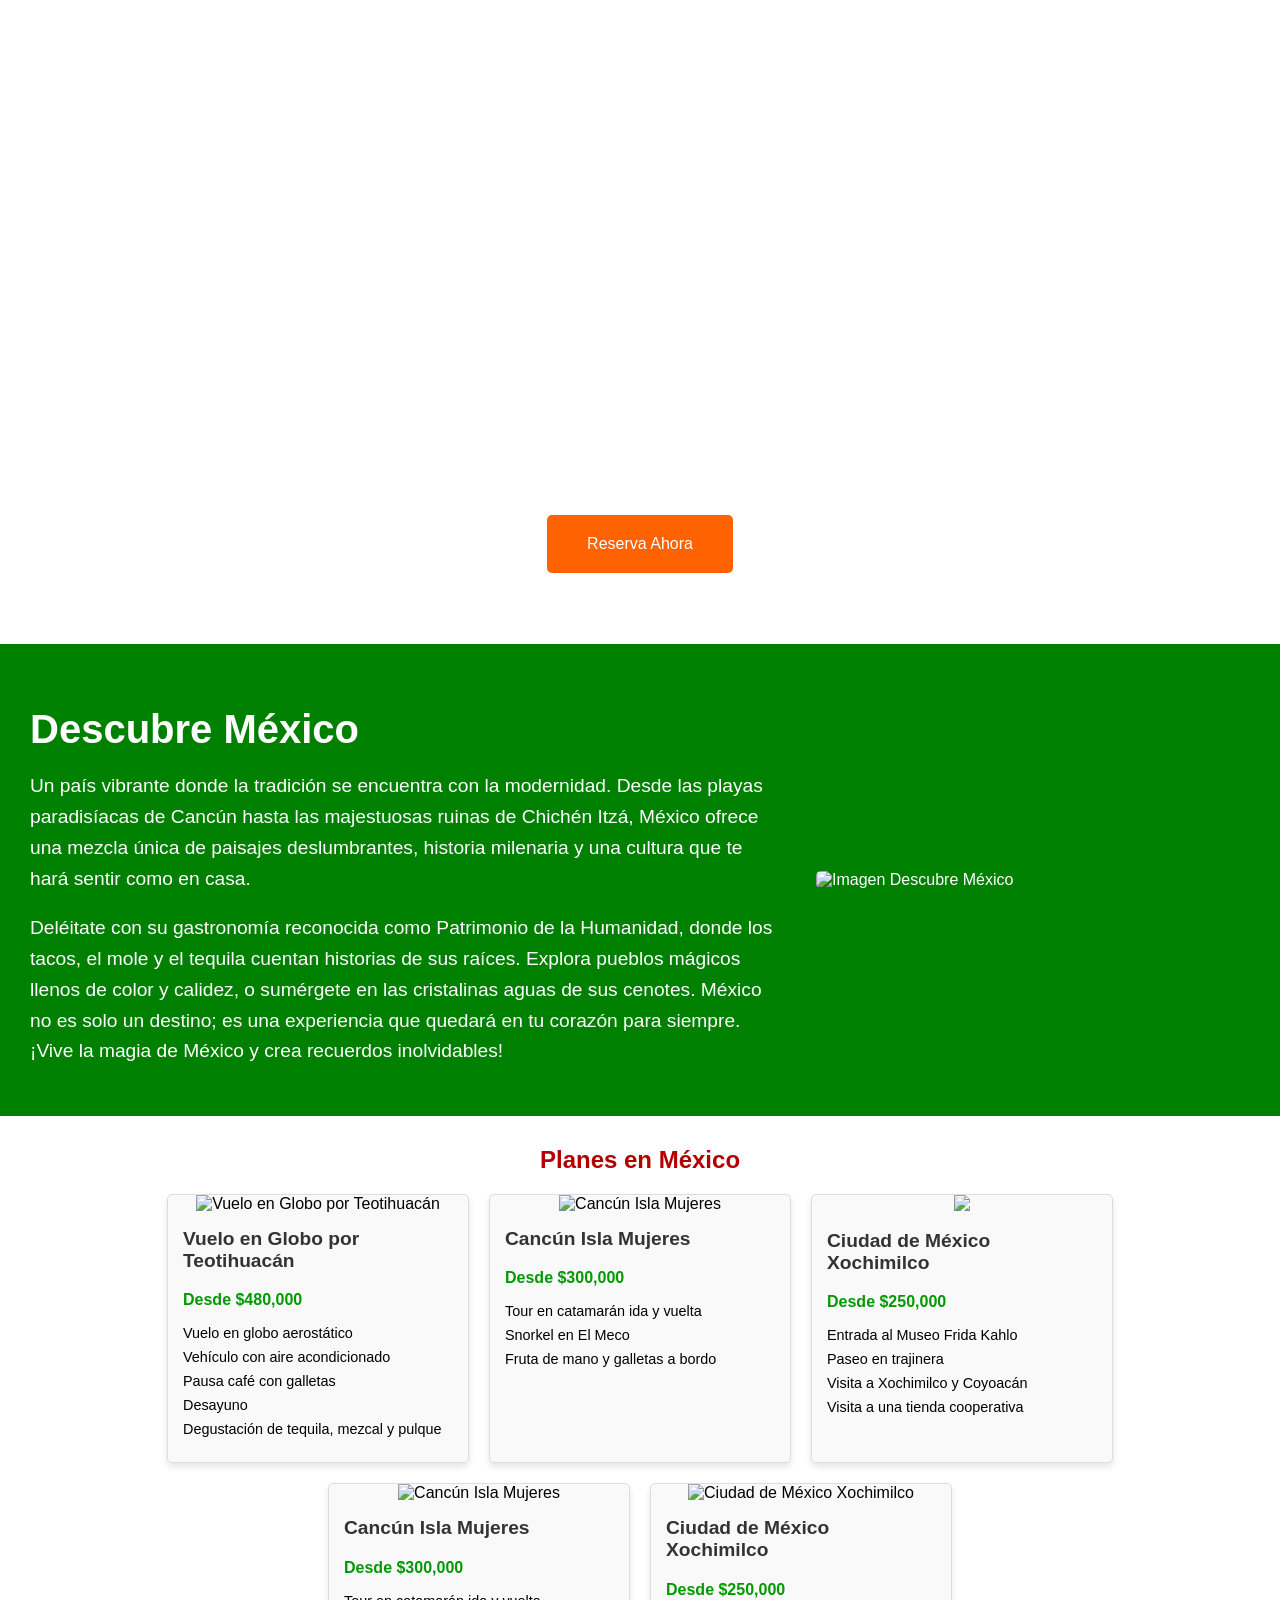
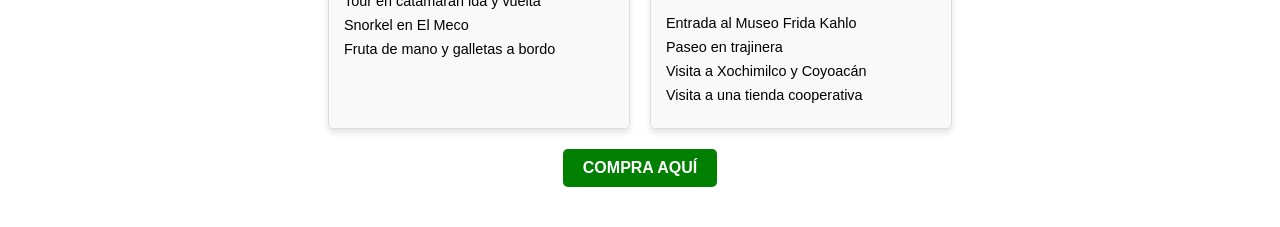
==== HTML.html @ 73e0755f "planes" ====
<!DOCTYPE html>
<html lang="es">
<head>
    <meta charset="UTF-8">
    <meta name="viewport" content="width=device-width, initial-scale=1.0">
    <title>Agencia de Viajes</title>
    <style>
        body {
            margin: 0;
            font-family: Arial, sans-serif;
        }
        .header {
            position: relative;
            text-align: center;
            color: white;
        }
        .header video {
            width: 100%;
            height: auto;
        }
        .header .content {
            position: absolute;
            top: 70%;
            left: 50%;
            transform: translate(-50%, -50%);
        }
        .header h1 {
            font-size: 3em;
            margin: 0;
        }
        .header p {
            font-size: 1.5em;
        }
        .header .btn {
            background-color: #ff6200;
            border: none;
            color: white;
            padding: 20px 40px;
            text-align: center;
            text-decoration: none;
            display: inline-block;
            font-size: 1em;
            margin: 20px 10px;
            cursor: pointer;
            border-radius: 5px;
        }
    </style>
</head>
<body>
    <header class="header">
        <video autoplay loop>
            <source src="Asi se siente mexico .mp4" type="video/mp4">
            Tu navegador no soporta videos HTML5.
        </video>
        <div class="content">
            <h1>Explora el Mundo con Nosotros</h1>
            <p>¡Viajar nunca fue tan fácil y emocionante!</p>
            <a href="Formulario.html" class="btn">Reserva Ahora</a>
        </div>
    </header>
</body>
</html>
<!DOCTYPE html>
<html lang="es">
<head>
    <meta charset="UTF-8">
    <meta name="viewport" content="width=device-width, initial-scale=1.0">
    <title>Descubre México</title>
    <style>
        .descubre-mexico {
            background-color: #008000; /* Fondo verde */
            color: white;
            padding: 20px;
            font-family: Arial, sans-serif;
            display: flex;
            align-items: center;
            justify-content: space-between;
        }
        .descubre-mexico .texto {
            width: 60%; /* Ancho del texto */
            padding: 10px;
        }
        .descubre-mexico .texto h2 {
            font-size: 2.5em;
            margin-bottom: 15px;
        }
        .descubre-mexico .texto p {
            font-size: 1.2em;
            line-height: 1.6;
        }
        .descubre-mexico .imagen {
            width: 35%; /* Ancho de la imagen */
            padding: 10px;
        }
        .descubre-mexico .imagen img {
            width: 100%;
            border-radius: 5px;
        }
    </style>
</head>
<body>
    <section class="descubre-mexico">
        <div class="texto">
            <h2>Descubre México</h2>
            <p>
                Un país vibrante donde la tradición se encuentra con la modernidad. Desde las playas paradisíacas de Cancún hasta las majestuosas ruinas de Chichén Itzá, México ofrece una mezcla única de paisajes deslumbrantes, historia milenaria y una cultura que te hará sentir como en casa.
            </p>
            <p>
                Deléitate con su gastronomía reconocida como Patrimonio de la Humanidad, donde los tacos, el mole y el tequila cuentan historias de sus raíces. Explora pueblos mágicos llenos de color y calidez, o sumérgete en las cristalinas aguas de sus cenotes. México no es solo un destino; es una experiencia que quedará en tu corazón para siempre. ¡Vive la magia de México y crea recuerdos inolvidables!
            </p>
        </div>
        <div class="imagen">
            <img src="https://www.mexicodesconocido.com.mx/wp-content/uploads/2022/12/12.jpg" alt="Imagen Descubre México">
        </div>
    </section>
</body>
</html>
<!DOCTYPE html>
<html lang="es">
<head>
    <meta charset="UTF-8">
    <meta name="viewport" content="width=device-width, initial-scale=1.0">
    <title>Planes en México</title>
    <style>
        .planes-mexico {
            font-family: Arial, sans-serif;
            text-align: center;
            margin: 30px 10px;
        }
        .planes-mexico h1 {
            color: #b30000; /* Color rojo */
            margin-bottom: 20px;
        }
        .planes-container {
            display: flex;
            justify-content: center;
            gap: 20px;
            flex-wrap: wrap;
        }
        .plan {
            background-color: #f9f9f9;
            border: 1px solid #ddd;
            border-radius: 5px;
            width: 300px;
            box-shadow: 0 4px 6px rgba(0, 0, 0, 0.1);
            overflow: hidden;
        }
        .plan img {
            width: 100%;
            height: auto;
        }
        .plan-content {
            padding: 15px;
            text-align: left;
        }
        .plan-content h3 {
            margin-top: 0;
            font-size: 1.2em;
            color: #333;
        }
        .plan-content ul {
            list-style: none;
            padding: 0;
            margin: 10px 0;
            font-size: 0.9em;
        }
        .plan-content ul li {
            margin-bottom: 8px;
        }
        .plan-content .price {
            font-weight: bold;
            color: #009900; /* Verde para el precio */
        }
        .btn-comprar {
            display: inline-block;
            margin: 20px auto 10px;
            padding: 10px 20px;
            background-color: #008000; /* Botón verde */
            color: white;
            text-decoration: none;
            font-weight: bold;
            border-radius: 5px;
            text-align: center;
            transition: background-color 0.3s ease;
        }
        .btn-comprar:hover {
            background-color: #005700;
        }
    </style>
</head>
<body>
    <section class="planes-mexico">
        <h1>Planes en México</h1>
        <div class="planes-container">
            <div class="plan">
                <img src="https://www.travelreport.mx/wp-content/uploads/2018/08/volar-en-globo-en-teotihuacan-vista.jpg" alt="Vuelo en Globo por Teotihuacán">
                <div class="plan-content">
                    <h3>Vuelo en Globo por Teotihuacán</h3>
                    <p class="price">Desde $480,000</p>
                    <ul>
                        <li>Vuelo en globo aerostático</li>
                        <li>Vehículo con aire acondicionado</li>
                        <li>Pausa café con galletas</li>
                        <li>Desayuno</li>
                        <li>Degustación de tequila, mezcal y pulque</li>
                    </ul>
                </div>
            </div>
            <div class="plan">
                <img src="https://thecancunsun.com/wp-content/uploads/2022/09/Isla-Mujeres-Voted-Best-Island-Destination-In-Mexico-This-Year-2.jpg" alt="Cancún Isla Mujeres">
                <div class="plan-content">
                    <h3>Cancún Isla Mujeres</h3>
                    <p class="price">Desde $300,000</p>
                    <ul>
                        <li>Tour en catamarán ida y vuelta</li>
                        <li>Snorkel en El Meco</li>
                        <li>Fruta de mano y galletas a bordo</li>
                    </ul>
                </div>
            </div>
            <div class="plan">
                <img src="https://i0.wp.com/foodandpleasure.com/wp-content/uploads/2021/02/xochimilco-tours.jpg?resize=1024%2C1024&ssl=1">
                <div class="plan-content">
                    <h3>Ciudad de México Xochimilco</h3>
                    <p class="price">Desde $250,000</p>
                    <ul>
                        <li>Entrada al Museo Frida Kahlo</li>
                        <li>Paseo en trajinera</li>
                        <li>Visita a Xochimilco y Coyoacán</li>
                        <li>Visita a una tienda cooperativa</li>
                    </ul>
                </div>
            </div>
            <div class="plan">
                <img src="https://via.placeholder.com/300x200" alt="Cancún Isla Mujeres">
                <div class="plan-content">
                    <h3>Cancún Isla Mujeres</h3>
                    <p class="price">Desde $300,000</p>
                    <ul>
                        <li>Tour en catamarán ida y vuelta</li>
                        <li>Snorkel en El Meco</li>
                        <li>Fruta de mano y galletas a bordo</li>
                    </ul>
                </div>
            </div>
            <div class="plan">
                <img src="https://via.placeholder.com/300x200" alt="Ciudad de México Xochimilco">
                <div class="plan-content">
                    <h3>Ciudad de México Xochimilco</h3>
                    <p class="price">Desde $250,000</p>
                    <ul>
                        <li>Entrada al Museo Frida Kahlo</li>
                        <li>Paseo en trajinera</li>
                        <li>Visita a Xochimilco y Coyoacán</li>
                        <li>Visita a una tienda cooperativa</li>
                    </ul>
                </div>
            </div>
        </div>
        <a href="Formulario.html" class="btn-comprar">COMPRA AQUÍ</a>
    </section>
</body>
</html>
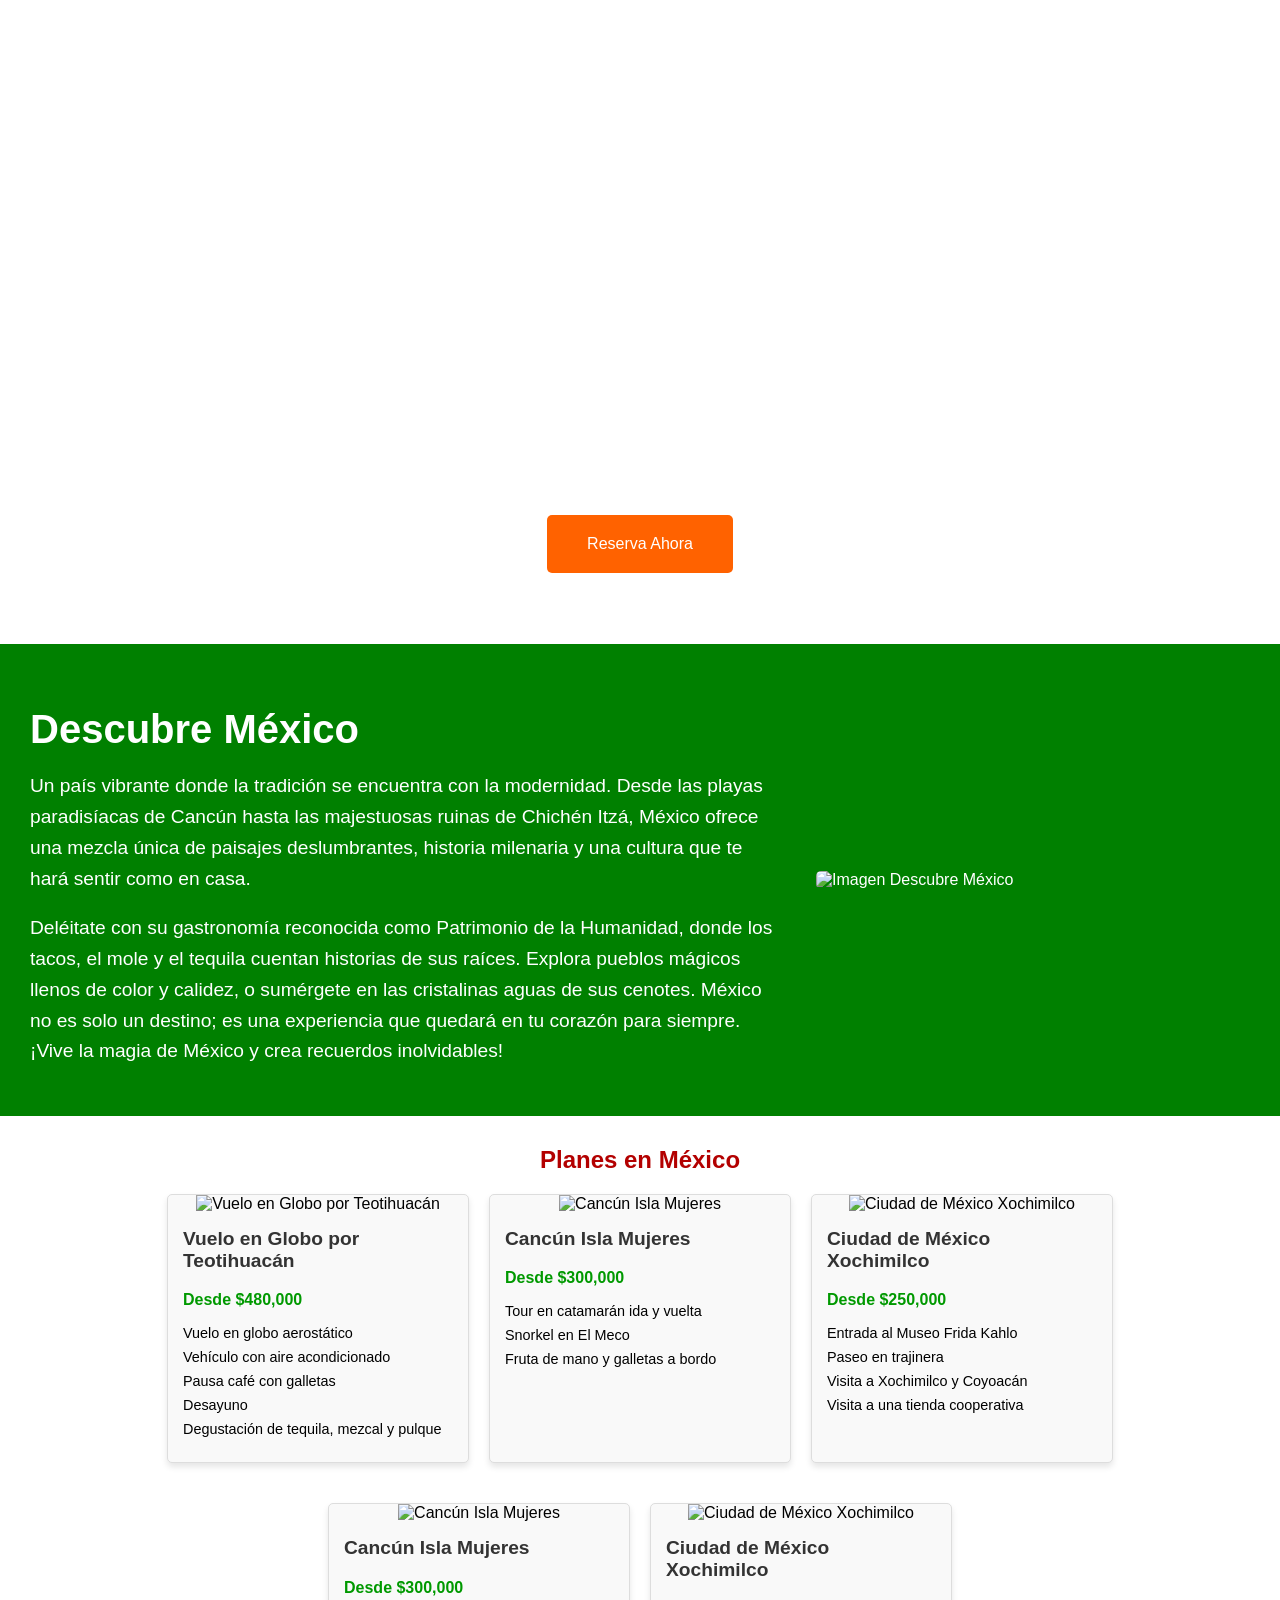
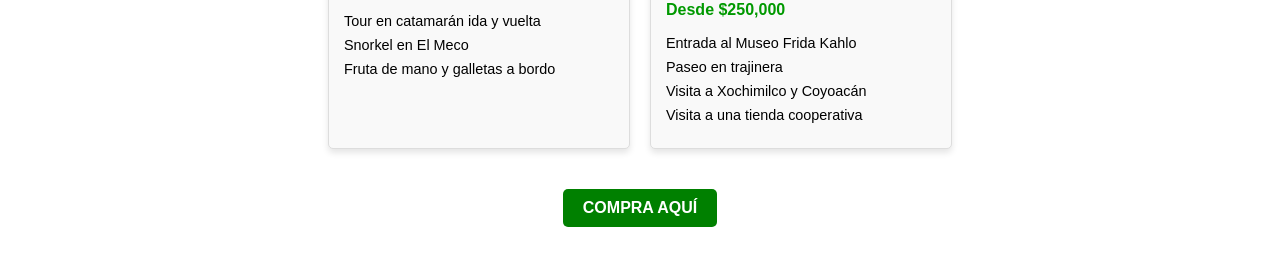
==== commit 8feda25e: "video y boton planes" ====
--- a/HTML.html
+++ b/HTML.html
@@ -49,7 +49,7 @@
 <body>
     <header class="header">
         <video autoplay loop>
-            <source src="Asi se siente mexico .mp4" type="video/mp4">
+            <source src="video mexico.mp4" type="video/mp4">
             Tu navegador no soporta videos HTML5.
         </video>
         <div class="content">
@@ -144,6 +144,7 @@
             width: 300px;
             box-shadow: 0 4px 6px rgba(0, 0, 0, 0.1);
             overflow: hidden;
+            margin-bottom: 20px; /* Añadido margen inferior */
         }
         .plan img {
             width: 100%;
@@ -173,14 +174,17 @@
         }
         .btn-comprar {
             display: inline-block;
-            margin: 20px auto 10px;
+            margin: 20px auto; /* Centrando botón */
             padding: 10px 20px;
             background-color: #008000; /* Botón verde */
+            border: none;
             color: white;
             text-decoration: none;
             font-weight: bold;
-            border-radius: 5px;
-            text-align: center;
+            font-size: 1em;
+            border-radius: 5px;
+            text-align: center;
+            cursor: pointer;
             transition: background-color 0.3s ease;
         }
         .btn-comprar:hover {
@@ -219,7 +223,7 @@
                 </div>
             </div>
             <div class="plan">
-                <img src="https://i0.wp.com/foodandpleasure.com/wp-content/uploads/2021/02/xochimilco-tours.jpg?resize=1024%2C1024&ssl=1">
+                <img src="https://i0.wp.com/foodandpleasure.com/wp-content/uploads/2021/02/xochimilco-tours.jpg?resize=1024%2C1024&ssl=1" alt="Ciudad de México Xochimilco">
                 <div class="plan-content">
                     <h3>Ciudad de México Xochimilco</h3>
                     <p class="price">Desde $250,000</p>
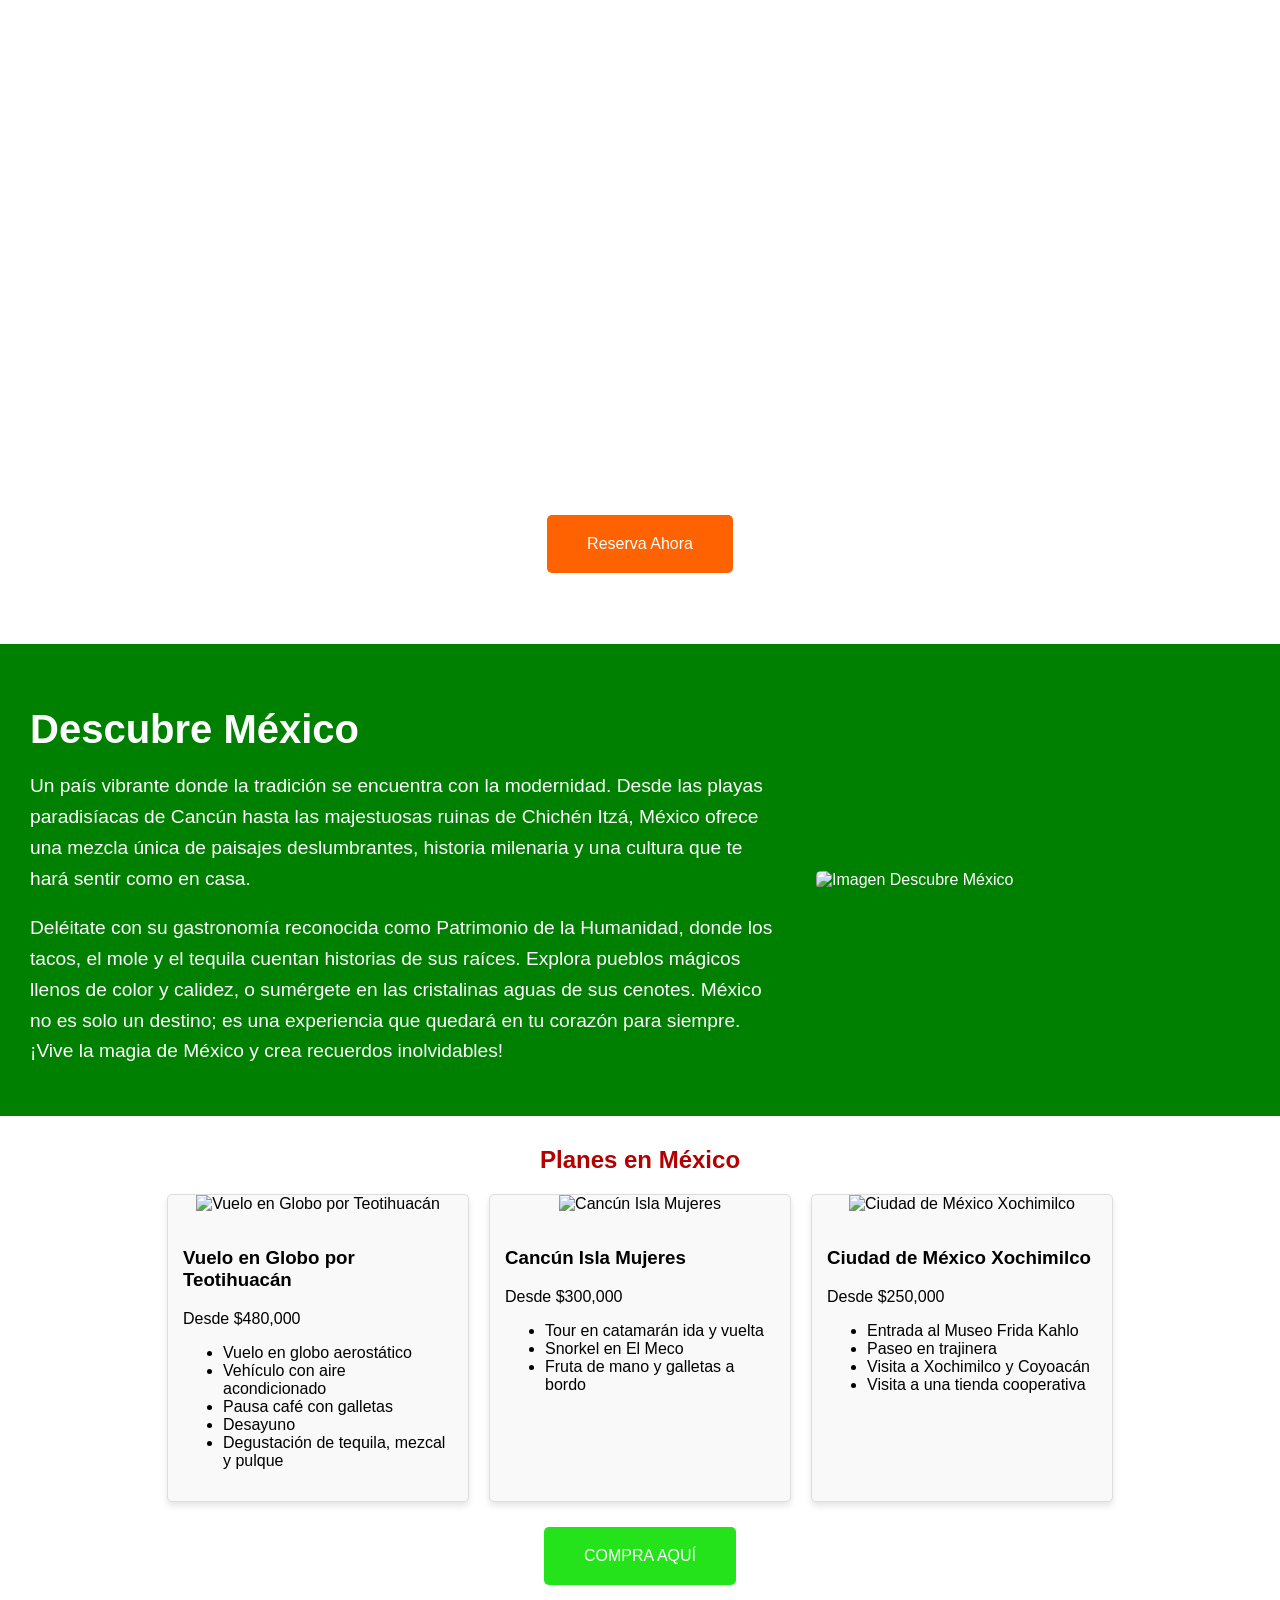
==== commit f0f0d04c: "html y css con boton de compra" ====
--- a/HTML.html
+++ b/HTML.html
@@ -1,52 +1,13 @@
 <!DOCTYPE html>
 <html lang="es">
+<link rel="stylesheet" href="Style.css">
 <head>
     <meta charset="UTF-8">
     <meta name="viewport" content="width=device-width, initial-scale=1.0">
     <title>Agencia de Viajes</title>
-    <style>
-        body {
-            margin: 0;
-            font-family: Arial, sans-serif;
-        }
-        .header {
-            position: relative;
-            text-align: center;
-            color: white;
-        }
-        .header video {
-            width: 100%;
-            height: auto;
-        }
-        .header .content {
-            position: absolute;
-            top: 70%;
-            left: 50%;
-            transform: translate(-50%, -50%);
-        }
-        .header h1 {
-            font-size: 3em;
-            margin: 0;
-        }
-        .header p {
-            font-size: 1.5em;
-        }
-        .header .btn {
-            background-color: #ff6200;
-            border: none;
-            color: white;
-            padding: 20px 40px;
-            text-align: center;
-            text-decoration: none;
-            display: inline-block;
-            font-size: 1em;
-            margin: 20px 10px;
-            cursor: pointer;
-            border-radius: 5px;
-        }
-    </style>
 </head>
 <body>
+    <!-- Sección Header -->
     <header class="header">
         <video autoplay loop>
             <source src="video mexico.mp4" type="video/mp4">
@@ -58,47 +19,8 @@
             <a href="Formulario.html" class="btn">Reserva Ahora</a>
         </div>
     </header>
-</body>
-</html>
-<!DOCTYPE html>
-<html lang="es">
-<head>
-    <meta charset="UTF-8">
-    <meta name="viewport" content="width=device-width, initial-scale=1.0">
-    <title>Descubre México</title>
-    <style>
-        .descubre-mexico {
-            background-color: #008000; /* Fondo verde */
-            color: white;
-            padding: 20px;
-            font-family: Arial, sans-serif;
-            display: flex;
-            align-items: center;
-            justify-content: space-between;
-        }
-        .descubre-mexico .texto {
-            width: 60%; /* Ancho del texto */
-            padding: 10px;
-        }
-        .descubre-mexico .texto h2 {
-            font-size: 2.5em;
-            margin-bottom: 15px;
-        }
-        .descubre-mexico .texto p {
-            font-size: 1.2em;
-            line-height: 1.6;
-        }
-        .descubre-mexico .imagen {
-            width: 35%; /* Ancho de la imagen */
-            padding: 10px;
-        }
-        .descubre-mexico .imagen img {
-            width: 100%;
-            border-radius: 5px;
-        }
-    </style>
-</head>
-<body>
+
+    <!-- Sección Descubre México -->
     <section class="descubre-mexico">
         <div class="texto">
             <h2>Descubre México</h2>
@@ -113,86 +35,8 @@
             <img src="https://www.mexicodesconocido.com.mx/wp-content/uploads/2022/12/12.jpg" alt="Imagen Descubre México">
         </div>
     </section>
-</body>
-</html>
-<!DOCTYPE html>
-<html lang="es">
-<head>
-    <meta charset="UTF-8">
-    <meta name="viewport" content="width=device-width, initial-scale=1.0">
-    <title>Planes en México</title>
-    <style>
-        .planes-mexico {
-            font-family: Arial, sans-serif;
-            text-align: center;
-            margin: 30px 10px;
-        }
-        .planes-mexico h1 {
-            color: #b30000; /* Color rojo */
-            margin-bottom: 20px;
-        }
-        .planes-container {
-            display: flex;
-            justify-content: center;
-            gap: 20px;
-            flex-wrap: wrap;
-        }
-        .plan {
-            background-color: #f9f9f9;
-            border: 1px solid #ddd;
-            border-radius: 5px;
-            width: 300px;
-            box-shadow: 0 4px 6px rgba(0, 0, 0, 0.1);
-            overflow: hidden;
-            margin-bottom: 20px; /* Añadido margen inferior */
-        }
-        .plan img {
-            width: 100%;
-            height: auto;
-        }
-        .plan-content {
-            padding: 15px;
-            text-align: left;
-        }
-        .plan-content h3 {
-            margin-top: 0;
-            font-size: 1.2em;
-            color: #333;
-        }
-        .plan-content ul {
-            list-style: none;
-            padding: 0;
-            margin: 10px 0;
-            font-size: 0.9em;
-        }
-        .plan-content ul li {
-            margin-bottom: 8px;
-        }
-        .plan-content .price {
-            font-weight: bold;
-            color: #009900; /* Verde para el precio */
-        }
-        .btn-comprar {
-            display: inline-block;
-            margin: 20px auto; /* Centrando botón */
-            padding: 10px 20px;
-            background-color: #008000; /* Botón verde */
-            border: none;
-            color: white;
-            text-decoration: none;
-            font-weight: bold;
-            font-size: 1em;
-            border-radius: 5px;
-            text-align: center;
-            cursor: pointer;
-            transition: background-color 0.3s ease;
-        }
-        .btn-comprar:hover {
-            background-color: #005700;
-        }
-    </style>
-</head>
-<body>
+
+    <!-- Sección Planes en México -->
     <section class="planes-mexico">
         <h1>Planes en México</h1>
         <div class="planes-container">
@@ -235,31 +79,6 @@
                     </ul>
                 </div>
             </div>
-            <div class="plan">
-                <img src="https://via.placeholder.com/300x200" alt="Cancún Isla Mujeres">
-                <div class="plan-content">
-                    <h3>Cancún Isla Mujeres</h3>
-                    <p class="price">Desde $300,000</p>
-                    <ul>
-                        <li>Tour en catamarán ida y vuelta</li>
-                        <li>Snorkel en El Meco</li>
-                        <li>Fruta de mano y galletas a bordo</li>
-                    </ul>
-                </div>
-            </div>
-            <div class="plan">
-                <img src="https://via.placeholder.com/300x200" alt="Ciudad de México Xochimilco">
-                <div class="plan-content">
-                    <h3>Ciudad de México Xochimilco</h3>
-                    <p class="price">Desde $250,000</p>
-                    <ul>
-                        <li>Entrada al Museo Frida Kahlo</li>
-                        <li>Paseo en trajinera</li>
-                        <li>Visita a Xochimilco y Coyoacán</li>
-                        <li>Visita a una tienda cooperativa</li>
-                    </ul>
-                </div>
-            </div>
         </div>
         <a href="Formulario.html" class="btn-comprar">COMPRA AQUÍ</a>
     </section>
--- a/Style.css
+++ b/Style.css
@@ -0,0 +1,118 @@
+body {
+    margin: 0;
+    font-family: Arial, sans-serif;
+}
+
+/* Header */
+.header {
+    position: relative;
+    text-align: center;
+    color: white;
+}
+.header video {
+    width: 100%;
+    height: auto;
+}
+.header .content {
+    position: absolute;
+    top: 70%;
+    left: 50%;
+    transform: translate(-50%, -50%);
+}
+.header h1 {
+    font-size: 3em;
+    margin: 0;
+}
+.header p {
+    font-size: 1.5em;
+}
+.header .btn {
+    background-color: #ff6200;
+    border: none;
+    color: white;
+    padding: 20px 40px;
+    text-align: center;
+    text-decoration: none;
+    display: inline-block;
+    font-size: 1em;
+    margin: 20px 10px;
+    cursor: pointer;
+    border-radius: 5px;
+}
+
+/* Descubre México */
+.descubre-mexico {
+    background-color: #008000; /* Fondo verde */
+    color: white;
+    padding: 20px;
+    font-family: Arial, sans-serif;
+    display: flex;
+    align-items: center;
+    justify-content: space-between;
+}
+.descubre-mexico .texto {
+    width: 60%; /* Ancho del texto */
+    padding: 10px;
+}
+.descubre-mexico .texto h2 {
+    font-size: 2.5em;
+    margin-bottom: 15px;
+}
+.descubre-mexico .texto p {
+    font-size: 1.2em;
+    line-height: 1.6;
+}
+.descubre-mexico .imagen {
+    width: 35%; /* Ancho de la imagen */
+    padding: 10px;
+}
+.descubre-mexico .imagen img {
+    width: 100%;
+    border-radius: 5px;
+}
+
+/* Planes en México */
+.planes-mexico {
+    font-family: Arial, sans-serif;
+    text-align: center;
+    margin: 30px 10px;
+}
+.planes-mexico h1 {
+    color: #b30000; /* Color rojo */
+    margin-bottom: 20px;
+}
+.planes-container {
+    display: flex;
+    justify-content: center;
+    gap: 20px;
+    flex-wrap: wrap;
+}
+.plan {
+    background-color: #f9f9f9;
+    border: 1px solid #ddd;
+    border-radius: 5px;
+    width: 300px;
+    box-shadow: 0 4px 6px rgba(0, 0, 0, 0.1);
+    overflow: hidden;
+    margin-bottom: 5px; /* Añadido margen inferior */
+}
+.plan img {
+    width: 100%;
+    height: auto;
+}
+.plan-content {
+    padding: 15px;
+    text-align: left;
+}
+.btn-comprar {
+    background-color: #25e31b;
+    border: none;
+    color: white;
+    padding: 20px 40px;
+    text-align: center;
+    text-decoration: none;
+    display: inline-block;
+    font-size: 1em;
+    margin: 20px 10px;
+    cursor: pointer;
+    border-radius: 5px;
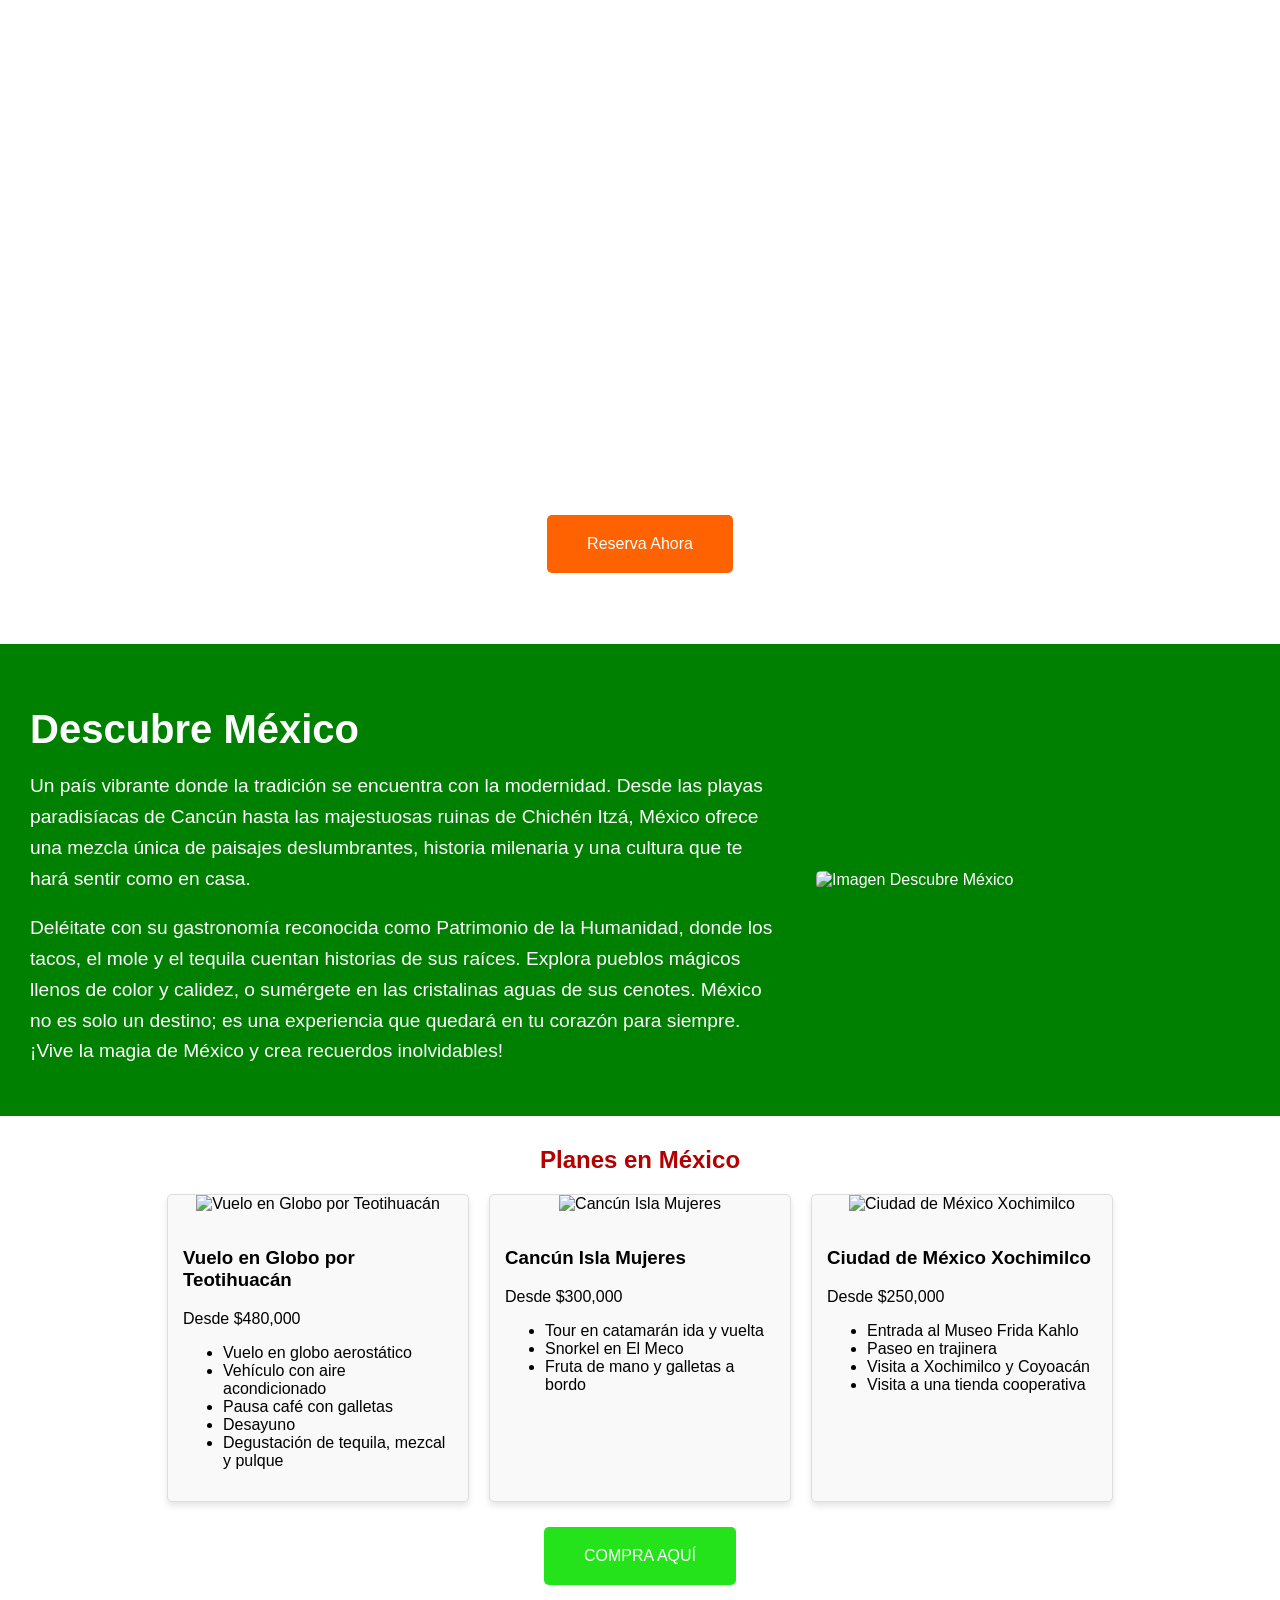
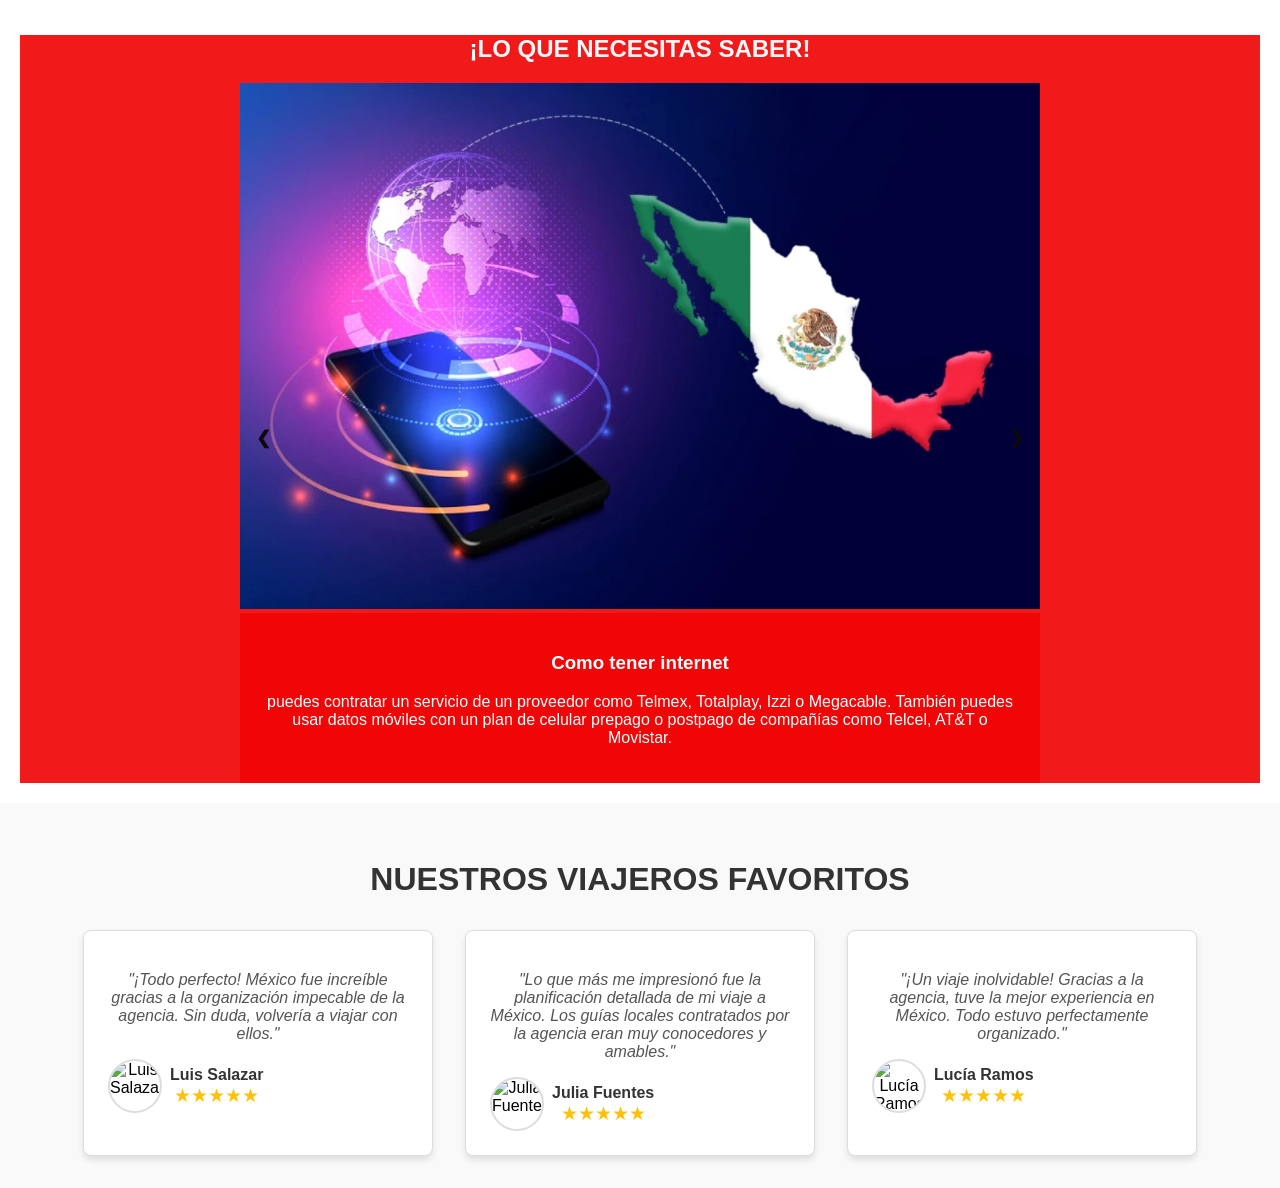
==== commit 08048f8b: "testimonios y slides" ====
--- a/HTML.html
+++ b/HTML.html
@@ -82,5 +82,87 @@
         </div>
         <a href="Formulario.html" class="btn-comprar">COMPRA AQUÍ</a>
     </section>
+
+ <!-- Sección lo que necesitas saber -->
+    <section class="slider-section">
+        <h1>¡LO QUE NECESITAS SABER!</h1>
+        <div class="slider">
+            <div class="slides">
+                <!-- Slide 1 -->
+                <div class="slide">
+                    <img src="internet mexico.png" alt="Imagen 1">
+                    <div class="info">
+                        <h3>Como tener internet</h3>
+                        <p>puedes contratar un servicio de un proveedor como Telmex, Totalplay, Izzi o Megacable.  También puedes usar datos móviles con un plan de celular prepago o postpago de compañías como Telcel, AT&T o Movistar. </p>
+                    </div>
+                </div>
+                <!-- Slide 2 -->
+                <div class="slide">
+                    <img src="comida mexico.jpg" alt="Imagen 2">
+                    <div class="info">
+                        <h3>Gastronomia</h3>
+                        <p> es rica y diversa, famosa por sus sabores intensos, ingredientes como maíz, chile y frijol, y platos icónicos como tacos, mole, tamales y pozole.</p>
+                    </div>
+                </div>
+                <!-- Slide 3 -->
+                <div class="slide">
+                    <img src="transporte mexico.jpg" alt="Imagen 3">
+                    <div class="info">
+                        <h3>Transporte</h3>
+                        <p>Incluye una amplia red de autobuses, metro en ciudades principales, taxis, aplicaciones de transporte, y aeropuertos que conectan el país. Es diverso y accesible, aunque enfrenta retos de infraestructura y tráfico en áreas urbanas.</p>
+                    </div>
+                </div>
+                <!-- Slide 4 -->
+                <div class="slide">
+                    <img src="economia-mexico-crecimiento.jpg" alt="Imagen 4">
+                    <div class="info">
+                        <h3>Economia</h3>
+                        <p>El peso mexicano (MXN) es la moneda oficial. Lleva efectivo en pesos para mercados locales y taxis, pero usa tarjetas en grandes ciudades. Cambia dinero en casas de cambio o bancos por mejores tasas y evita cambiar en aeropuertos. Revisa tarifas de conversión con tu banco</p>
+                </div>
+            </div>
+            <!-- Controles -->
+            <a class="prev" onclick="plusSlides(-1)">&#10094;</a>
+            <a class="next" onclick="plusSlides(1)">&#10095;</a>
+        </div>
+    </section>
+
+    <script src="script.js"></script>
+
+    <!-- Sección testimonial -->
+    <section class="testimonial-section">
+        <h2>NUESTROS VIAJEROS FAVORITOS</h2>
+        <div class="testimonials">
+            <div class="testimonial">
+                <p>"¡Todo perfecto! México fue increíble gracias a la organización impecable de la agencia. Sin duda, volvería a viajar con ellos."</p>
+                <div class="author">
+                    <img src="ruta-a-la-foto-de-luis.jpg" alt="Luis Salazar">
+                    <div>
+                        <span>Luis Salazar</span>
+                        <div class="stars">★★★★★</div>
+                    </div>
+                </div>
+            </div>
+            <div class="testimonial">
+                <p>"Lo que más me impresionó fue la planificación detallada de mi viaje a México. Los guías locales contratados por la agencia eran muy conocedores y amables."</p>
+                <div class="author">
+                    <img src="ruta-a-la-foto-de-julia.jpg" alt="Julia Fuentes">
+                    <div>
+                        <span>Julia Fuentes</span>
+                        <div class="stars">★★★★★</div>
+                    </div>
+                </div>
+            </div>
+            <div class="testimonial">
+                <p>"¡Un viaje inolvidable! Gracias a la agencia, tuve la mejor experiencia en México. Todo estuvo perfectamente organizado."</p>
+                <div class="author">
+                    <img src="ruta-a-la-foto-de-lucia.jpg" alt="Lucía Ramos">
+                    <div>
+                        <span>Lucía Ramos</span>
+                        <div class="stars">★★★★★</div>
+                    </div>
+                </div>
+            </div>
+        </div>
+    </section>
 </body>
 </html>
--- a/Style.css
+++ b/Style.css
@@ -115,4 +115,132 @@
     font-size: 1em;
     margin: 20px 10px;
     cursor: pointer;
-    border-radius: 5px;+    border-radius: 5px;
+}
+    /* Lo que debes saber */
+
+    .slider-section {
+        font-family: Arial, sans-serif;
+        color: #f9f9f9;
+        margin: 0;
+        padding: 0;
+        box-sizing: content-box;
+        background-color: rgba(240, 5, 5, 0.912);
+    }
+    
+    .slider-section {
+        text-align: center;
+        margin: 20px;
+    }
+    
+    .slider {
+        position: relative;
+        max-width: 800px;
+        margin: auto;
+        overflow: hidden;
+    }
+    
+    .slides {
+        display: flex;
+        transition: transform 0.5s ease-in-out;
+    }
+    
+    .slide {
+        min-width: 100%;
+        box-sizing: border-box;
+    }
+    
+    .slide img {
+        width: 100%;
+        height: auto;
+    }
+    
+    .info {
+        padding: 20px;
+        background: rgba(240, 5, 5, 0.912);
+        color: white;
+    }
+    
+    .prev, .next {
+        cursor: pointer;
+        position: absolute;
+        top: 50%;
+        width: auto;
+        padding: 16px;
+        margin-top: -22px;
+        color: rgb(10, 10, 10);
+        font-weight: bold;
+        font-size: 18px;
+        transition: 0.6s ease;
+        user-select: none;
+    }
+    
+    .prev {
+        left: 0;
+    }
+    
+    .next {
+        right: 0;
+    }
+    
+    .prev:hover, .next:hover {
+        background-color: rgba(95, 244, 9, 0.8);
+    }
+
+    /* testimonial */
+    .testimonial-section {
+        text-align: center;
+        padding: 2em;
+        background-color: #f9f9f9;
+    }
+    
+    .testimonial-section h2 {
+        font-size: 2em;
+        color: #333;
+        margin-bottom: 1em;
+    }
+    
+    .testimonials {
+        display: flex;
+        justify-content: center;
+        gap: 2em;
+        flex-wrap: wrap;
+    }
+    
+    .testimonial {
+        background: #fff;
+        border: 1px solid #ddd;
+        border-radius: 8px;
+        padding: 1.5em;
+        max-width: 300px;
+        box-shadow: 0 4px 6px rgba(0, 0, 0, 0.1);
+    }
+    
+    .testimonial p {
+        font-style: italic;
+        margin-bottom: 1em;
+        color: #555;
+    }
+    
+    .author {
+        display: flex;
+        align-items: center;
+        gap: 0.5em;
+    }
+    
+    .author img {
+        width: 50px;
+        height: 50px;
+        border-radius: 50%;
+        border: 2px solid #ddd;
+    }
+    
+    .author span {
+        font-weight: bold;
+        color: #333;
+    }
+    
+    .stars {
+        color: #ffc107;
+        font-size: 1.2em;
+    }
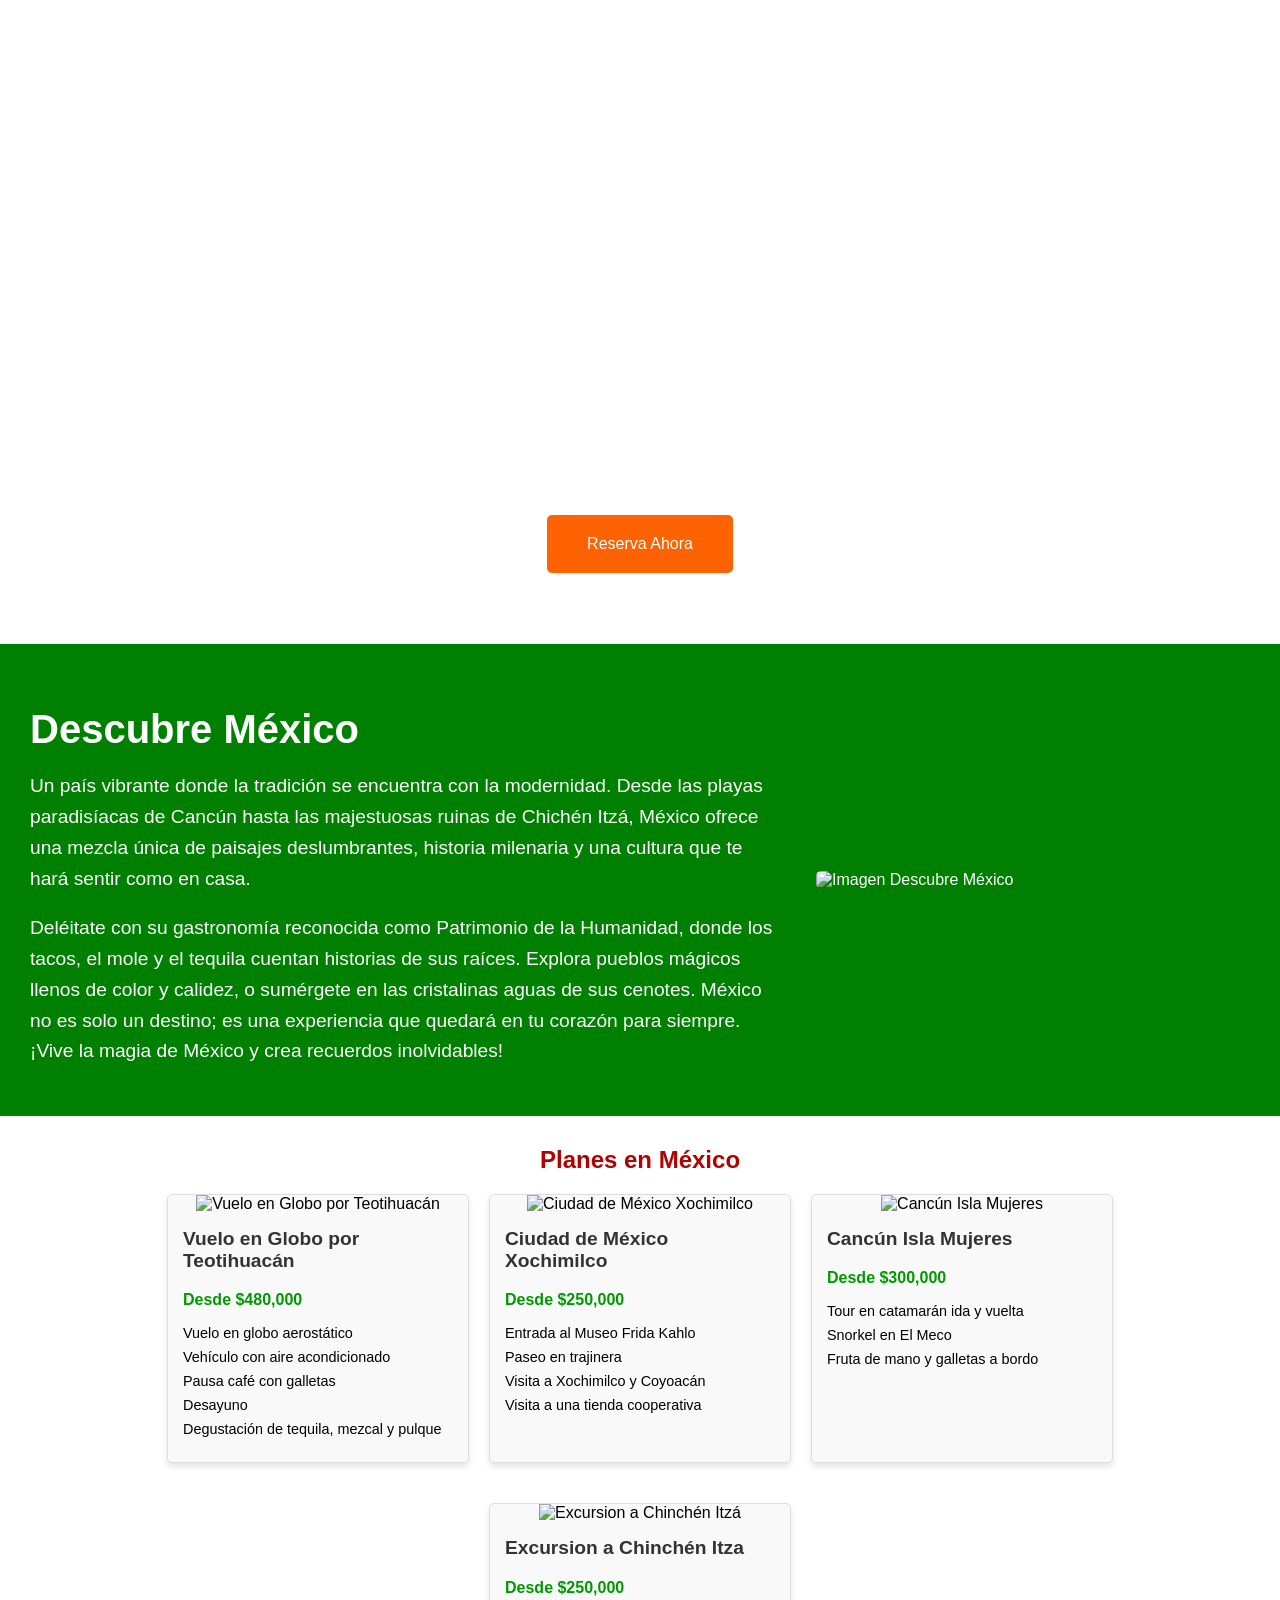
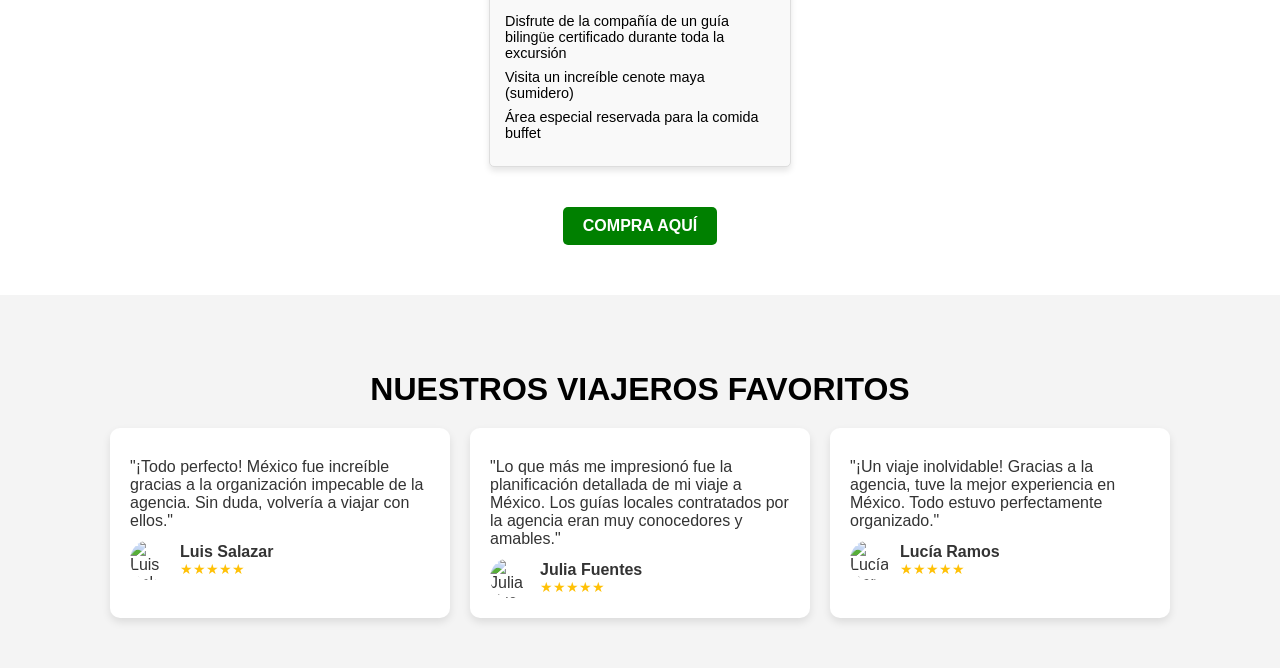
==== commit 60f6e855: "cambio" ====
--- a/HTML.html
+++ b/HTML.html
@@ -1,13 +1,196 @@
 <!DOCTYPE html>
 <html lang="es">
-<link rel="stylesheet" href="Style.css">
 <head>
     <meta charset="UTF-8">
     <meta name="viewport" content="width=device-width, initial-scale=1.0">
     <title>Agencia de Viajes</title>
+    <style>
+        body {
+            margin: 0;
+            font-family: Arial, sans-serif;
+        }
+        .header {
+            position: relative;
+            text-align: center;
+            color: white;
+        }
+        .header video {
+            width: 100%;
+            height: auto;
+        }
+        .header .content {
+            position: absolute;
+            top: 70%;
+            left: 50%;
+            transform: translate(-50%, -50%);
+        }
+        .header h1 {
+            font-size: 3em;
+            margin: 0;
+        }
+        .header p {
+            font-size: 1.5em;
+        }
+        .header .btn {
+            background-color: #ff6200;
+            border: none;
+            color: white;
+            padding: 20px 40px;
+            text-align: center;
+            text-decoration: none;
+            display: inline-block;
+            font-size: 1em;
+            margin: 20px 10px;
+            cursor: pointer;
+            border-radius: 5px;
+        }
+        .descubre-mexico {
+            background-color: #008000; /* Fondo verde */
+            color: white;
+            padding: 20px;
+            font-family: Arial, sans-serif;
+            display: flex;
+            align-items: center;
+            justify-content: space-between;
+        }
+        .descubre-mexico .texto {
+            width: 60%; /* Ancho del texto */
+            padding: 10px;
+        }
+        .descubre-mexico .texto h2 {
+            font-size: 2.5em;
+            margin-bottom: 15px;
+        }
+        .descubre-mexico .texto p {
+            font-size: 1.2em;
+            line-height: 1.6;
+        }
+        .descubre-mexico .imagen {
+            width: 35%; /* Ancho de la imagen */
+            padding: 10px;
+        }
+        .descubre-mexico .imagen img {
+            width: 100%;
+            border-radius: 5px;
+        }
+        .planes-mexico {
+            font-family: Arial, sans-serif;
+            text-align: center;
+            margin: 30px 10px;
+        }
+        .planes-mexico h1 {
+            color: #b30000; /* Color rojo */
+            margin-bottom: 20px;
+        }
+        .planes-container {
+            display: flex;
+            justify-content: center;
+            gap: 20px;
+            flex-wrap: wrap;
+        }
+        .plan {
+            background-color: #f9f9f9;
+            border: 1px solid #ddd;
+            border-radius: 5px;
+            width: 300px;
+            box-shadow: 0 4px 6px rgba(0, 0, 0, 0.1);
+            overflow: hidden;
+            margin-bottom: 20px;
+        }
+        .plan img {
+            width: 100%;
+            height: auto;
+        }
+        .plan-content {
+            padding: 15px;
+            text-align: left;
+        }
+        .plan-content h3 {
+            margin-top: 0;
+            font-size: 1.2em;
+            color: #333;
+        }
+        .plan-content ul {
+            list-style: none;
+            padding: 0;
+            margin: 10px 0;
+            font-size: 0.9em;
+        }
+        .plan-content ul li {
+            margin-bottom: 8px;
+        }
+        .plan-content .price {
+            font-weight: bold;
+            color: #009900; /* Verde para el precio */
+        }
+        .btn-comprar {
+            display: inline-block;
+            margin: 20px auto;
+            padding: 10px 20px;
+            background-color: #008000; /* Botón verde */
+            border: none;
+            color: white;
+            text-decoration: none;
+            font-weight: bold;
+            font-size: 1em;
+            border-radius: 5px;
+            text-align: center;
+            cursor: pointer;
+            transition: background-color 0.3s ease;
+        }
+        .btn-comprar:hover {
+            background-color: #005700;
+        }
+        .testimonial-section {
+            background-color: #f4f4f4;
+            text-align: center;
+            padding: 50px 20px;
+        }
+        .testimonial-section h2 {
+            font-size: 2rem;
+            margin-bottom: 20px;
+        }
+        .testimonials {
+            display: flex;
+            justify-content: center;
+            gap: 20px;
+            flex-wrap: wrap;
+        }
+        .testimonial {
+            background: #fff;
+            border-radius: 10px;
+            padding: 20px;
+            max-width: 300px;
+            text-align: left;
+            box-shadow: 0 4px 8px rgba(0, 0, 0, 0.1);
+            color: #333;
+        }
+        .testimonial p {
+            font-size: 1rem;
+            margin: 10px 0;
+        }
+        .testimonial .author {
+            display: flex;
+            align-items: center;
+            gap: 10px;
+            margin-top: 10px;
+        }
+        .author img {
+            border-radius: 50%;
+            width: 40px;
+            height: 40px;
+            object-fit: cover;
+        }
+        .author span {
+            font-weight: bold;
+        }
+        .author .stars {
+            color: #ffc107;
+            font-size: 0.9rem;
+        }
+    </style>
 </head>
 <body>
-    <!-- Sección Header -->
     <header class="header">
         <video autoplay loop>
             <source src="video mexico.mp4" type="video/mp4">
@@ -19,8 +202,6 @@
             <a href="Formulario.html" class="btn">Reserva Ahora</a>
         </div>
     </header>
-
-    <!-- Sección Descubre México -->
     <section class="descubre-mexico">
         <div class="texto">
             <h2>Descubre México</h2>
@@ -35,8 +216,6 @@
             <img src="https://www.mexicodesconocido.com.mx/wp-content/uploads/2022/12/12.jpg" alt="Imagen Descubre México">
         </div>
     </section>
-
-    <!-- Sección Planes en México -->
     <section class="planes-mexico">
         <h1>Planes en México</h1>
         <div class="planes-container">
@@ -55,18 +234,6 @@
                 </div>
             </div>
             <div class="plan">
-                <img src="https://thecancunsun.com/wp-content/uploads/2022/09/Isla-Mujeres-Voted-Best-Island-Destination-In-Mexico-This-Year-2.jpg" alt="Cancún Isla Mujeres">
-                <div class="plan-content">
-                    <h3>Cancún Isla Mujeres</h3>
-                    <p class="price">Desde $300,000</p>
-                    <ul>
-                        <li>Tour en catamarán ida y vuelta</li>
-                        <li>Snorkel en El Meco</li>
-                        <li>Fruta de mano y galletas a bordo</li>
-                    </ul>
-                </div>
-            </div>
-            <div class="plan">
                 <img src="https://i0.wp.com/foodandpleasure.com/wp-content/uploads/2021/02/xochimilco-tours.jpg?resize=1024%2C1024&ssl=1" alt="Ciudad de México Xochimilco">
                 <div class="plan-content">
                     <h3>Ciudad de México Xochimilco</h3>
@@ -79,56 +246,33 @@
                     </ul>
                 </div>
             </div>
+            <div class="plan">
+                <img src="https://thecancunsun.com/wp-content/uploads/2022/09/Isla-Mujeres-Voted-Best-Island-Destination-In-Mexico-This-Year-2.jpg" alt="Cancún Isla Mujeres">
+                <div class="plan-content">
+                    <h3>Cancún Isla Mujeres</h3>
+                    <p class="price">Desde $300,000</p>
+                    <ul>
+                        <li>Tour en catamarán ida y vuelta</li>
+                        <li>Snorkel en El Meco</li>
+                        <li>Fruta de mano y galletas a bordo</li>
+                    </ul>
+                </div>
+            </div>
+            <div class="plan">
+                <img src="https://univers-maya.fr/wp-content/uploads/shutterstock-356871482-650x650.jpg" alt="Excursion a Chinchén Itzá">
+                <div class="plan-content">
+                    <h3>Excursion a Chinchén Itza</h3>
+                    <p class="price">Desde $250,000</p>
+                    <ul>
+                        <li>Disfrute de la compañía de un guía bilingüe certificado durante toda la excursión</li>
+                        <li>Visita un increíble cenote maya (sumidero)</li>
+                        <li>Área especial reservada para la comida buffet</li>
+                    </ul>
+                </div>
+            </div>
         </div>
         <a href="Formulario.html" class="btn-comprar">COMPRA AQUÍ</a>
     </section>
-
- <!-- Sección lo que necesitas saber -->
-    <section class="slider-section">
-        <h1>¡LO QUE NECESITAS SABER!</h1>
-        <div class="slider">
-            <div class="slides">
-                <!-- Slide 1 -->
-                <div class="slide">
-                    <img src="internet mexico.png" alt="Imagen 1">
-                    <div class="info">
-                        <h3>Como tener internet</h3>
-                        <p>puedes contratar un servicio de un proveedor como Telmex, Totalplay, Izzi o Megacable.  También puedes usar datos móviles con un plan de celular prepago o postpago de compañías como Telcel, AT&T o Movistar. </p>
-                    </div>
-                </div>
-                <!-- Slide 2 -->
-                <div class="slide">
-                    <img src="comida mexico.jpg" alt="Imagen 2">
-                    <div class="info">
-                        <h3>Gastronomia</h3>
-                        <p> es rica y diversa, famosa por sus sabores intensos, ingredientes como maíz, chile y frijol, y platos icónicos como tacos, mole, tamales y pozole.</p>
-                    </div>
-                </div>
-                <!-- Slide 3 -->
-                <div class="slide">
-                    <img src="transporte mexico.jpg" alt="Imagen 3">
-                    <div class="info">
-                        <h3>Transporte</h3>
-                        <p>Incluye una amplia red de autobuses, metro en ciudades principales, taxis, aplicaciones de transporte, y aeropuertos que conectan el país. Es diverso y accesible, aunque enfrenta retos de infraestructura y tráfico en áreas urbanas.</p>
-                    </div>
-                </div>
-                <!-- Slide 4 -->
-                <div class="slide">
-                    <img src="economia-mexico-crecimiento.jpg" alt="Imagen 4">
-                    <div class="info">
-                        <h3>Economia</h3>
-                        <p>El peso mexicano (MXN) es la moneda oficial. Lleva efectivo en pesos para mercados locales y taxis, pero usa tarjetas en grandes ciudades. Cambia dinero en casas de cambio o bancos por mejores tasas y evita cambiar en aeropuertos. Revisa tarifas de conversión con tu banco</p>
-                </div>
-            </div>
-            <!-- Controles -->
-            <a class="prev" onclick="plusSlides(-1)">&#10094;</a>
-            <a class="next" onclick="plusSlides(1)">&#10095;</a>
-        </div>
-    </section>
-
-    <script src="script.js"></script>
-
-    <!-- Sección testimonial -->
     <section class="testimonial-section">
         <h2>NUESTROS VIAJEROS FAVORITOS</h2>
         <div class="testimonials">
@@ -166,3 +310,5 @@
     </section>
 </body>
 </html>
+
+
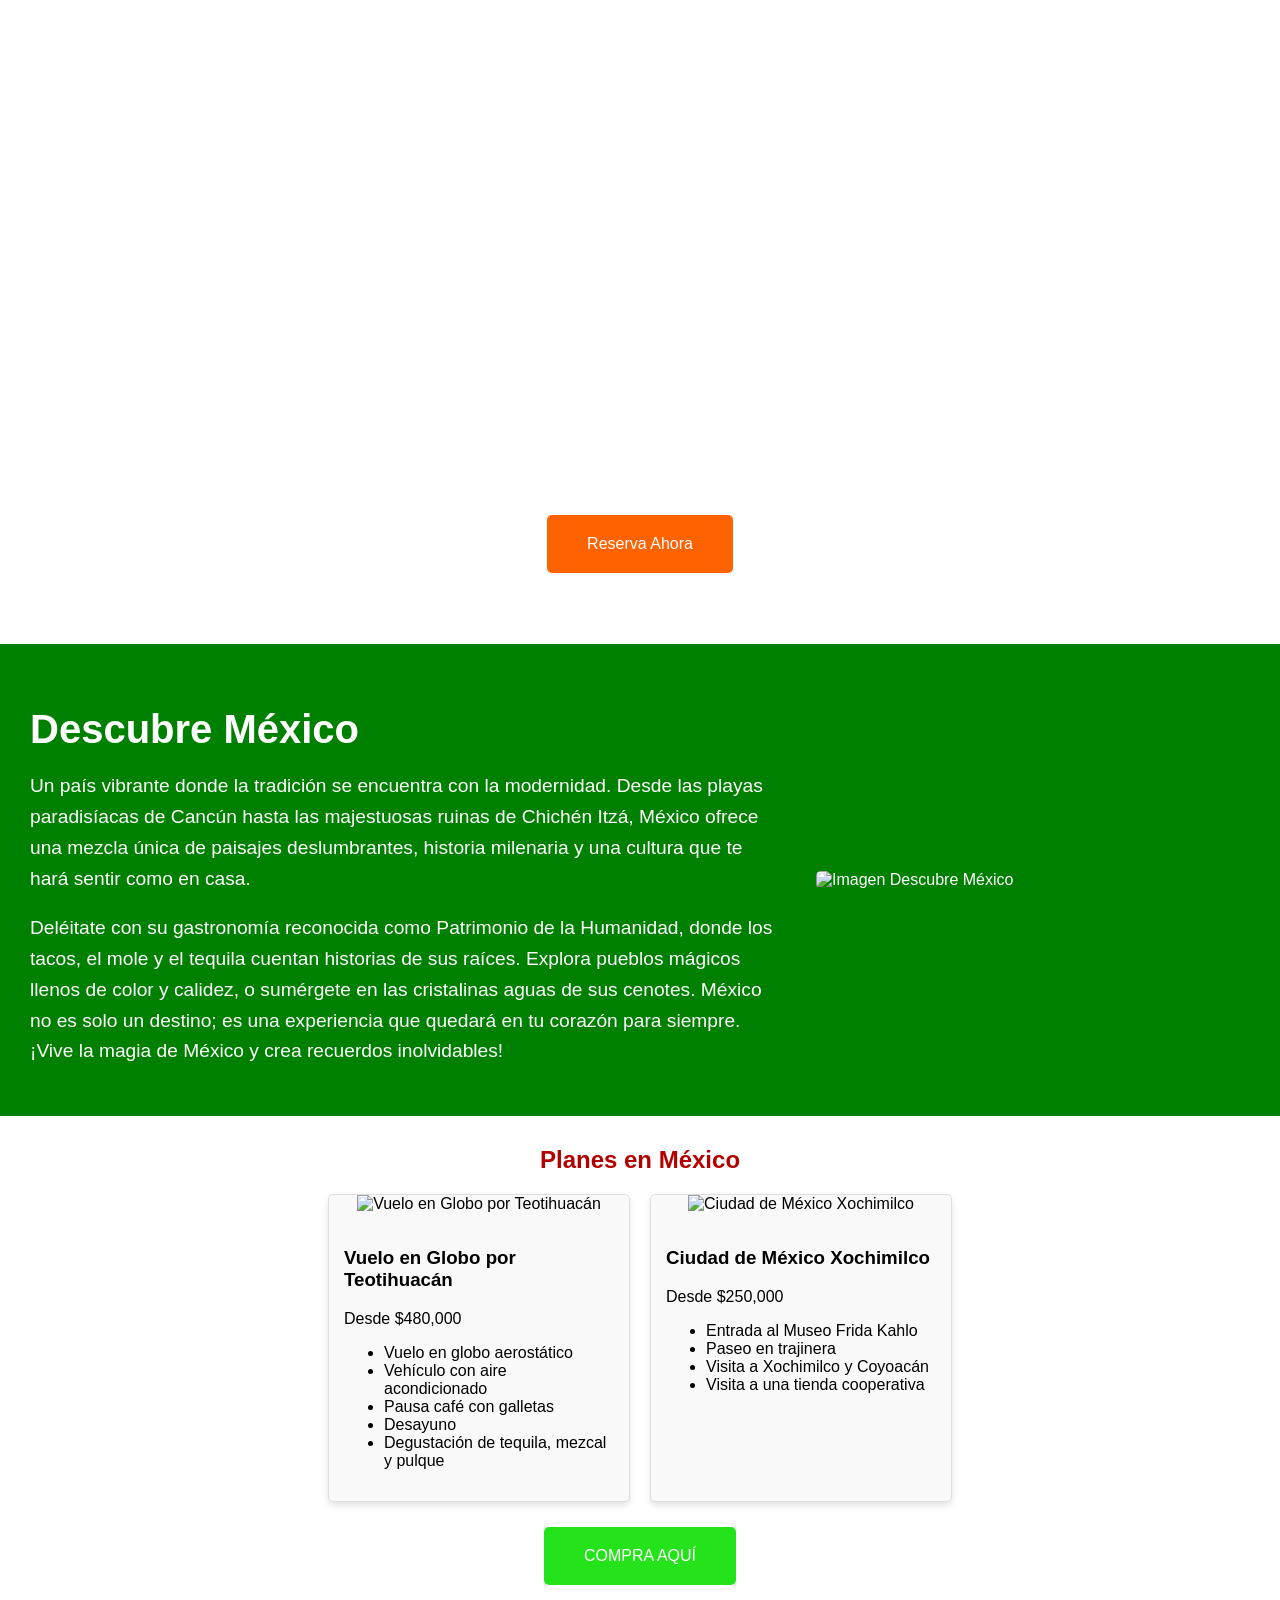
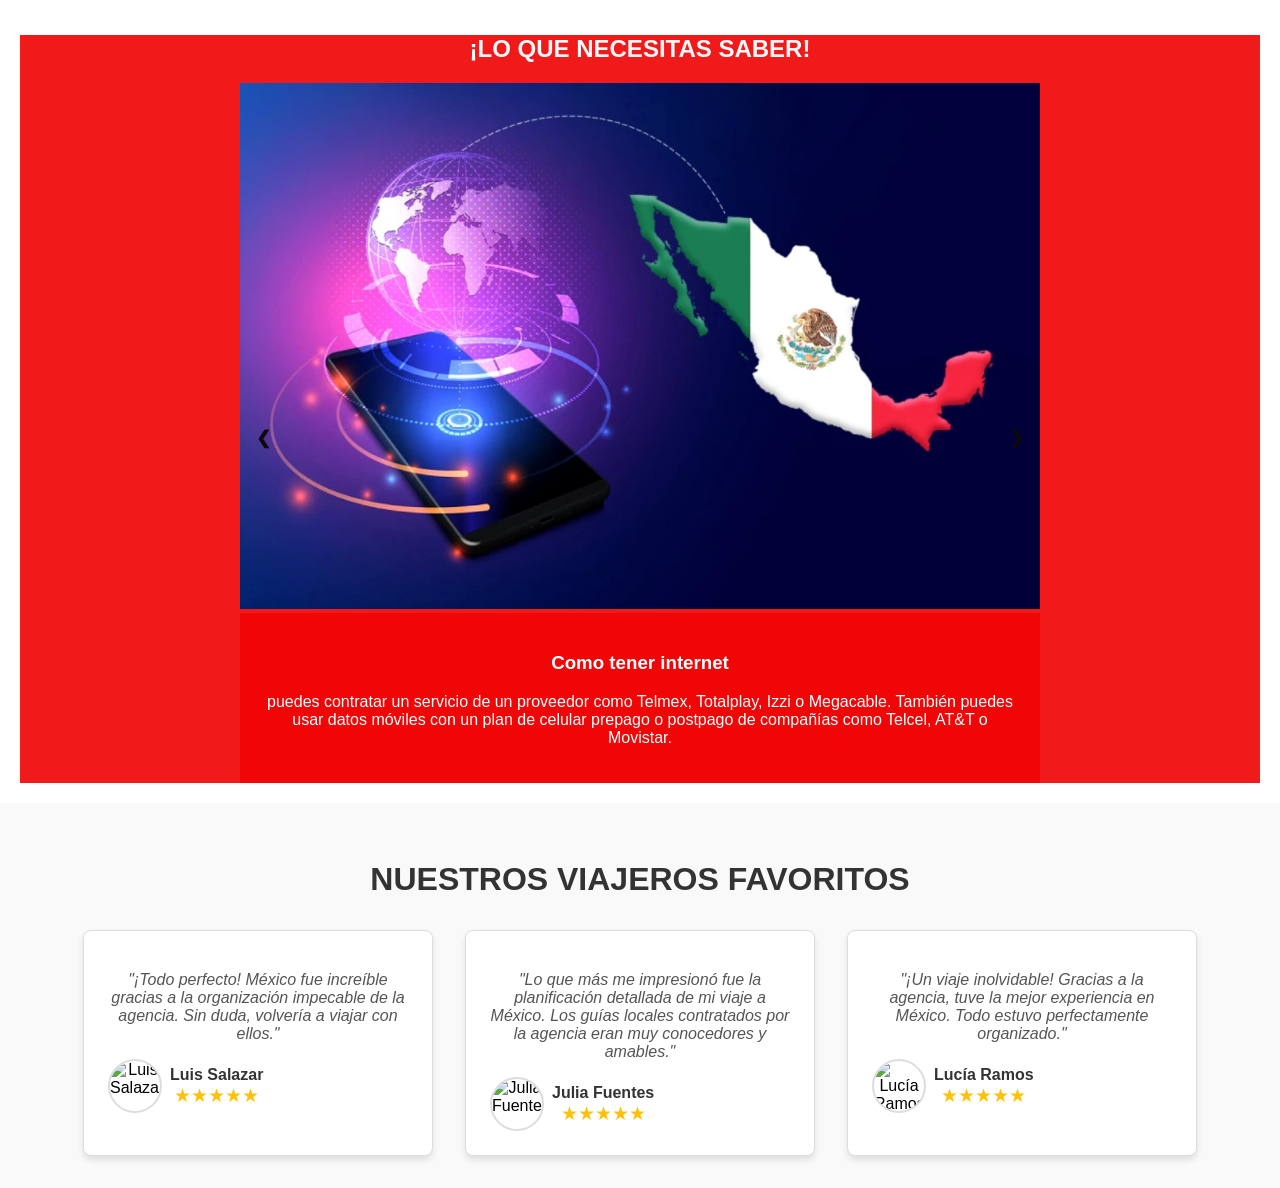
==== commit 69a3610a: "Merge branch 'master' of https://github.com/clapacreva/Prueba1 into mexico" ====
--- a/HTML.html
+++ b/HTML.html
@@ -1,196 +1,13 @@
 <!DOCTYPE html>
 <html lang="es">
+<link rel="stylesheet" href="Style.css">
 <head>
     <meta charset="UTF-8">
     <meta name="viewport" content="width=device-width, initial-scale=1.0">
     <title>Agencia de Viajes</title>
-    <style>
-        body {
-            margin: 0;
-            font-family: Arial, sans-serif;
-        }
-        .header {
-            position: relative;
-            text-align: center;
-            color: white;
-        }
-        .header video {
-            width: 100%;
-            height: auto;
-        }
-        .header .content {
-            position: absolute;
-            top: 70%;
-            left: 50%;
-            transform: translate(-50%, -50%);
-        }
-        .header h1 {
-            font-size: 3em;
-            margin: 0;
-        }
-        .header p {
-            font-size: 1.5em;
-        }
-        .header .btn {
-            background-color: #ff6200;
-            border: none;
-            color: white;
-            padding: 20px 40px;
-            text-align: center;
-            text-decoration: none;
-            display: inline-block;
-            font-size: 1em;
-            margin: 20px 10px;
-            cursor: pointer;
-            border-radius: 5px;
-        }
-        .descubre-mexico {
-            background-color: #008000; /* Fondo verde */
-            color: white;
-            padding: 20px;
-            font-family: Arial, sans-serif;
-            display: flex;
-            align-items: center;
-            justify-content: space-between;
-        }
-        .descubre-mexico .texto {
-            width: 60%; /* Ancho del texto */
-            padding: 10px;
-        }
-        .descubre-mexico .texto h2 {
-            font-size: 2.5em;
-            margin-bottom: 15px;
-        }
-        .descubre-mexico .texto p {
-            font-size: 1.2em;
-            line-height: 1.6;
-        }
-        .descubre-mexico .imagen {
-            width: 35%; /* Ancho de la imagen */
-            padding: 10px;
-        }
-        .descubre-mexico .imagen img {
-            width: 100%;
-            border-radius: 5px;
-        }
-        .planes-mexico {
-            font-family: Arial, sans-serif;
-            text-align: center;
-            margin: 30px 10px;
-        }
-        .planes-mexico h1 {
-            color: #b30000; /* Color rojo */
-            margin-bottom: 20px;
-        }
-        .planes-container {
-            display: flex;
-            justify-content: center;
-            gap: 20px;
-            flex-wrap: wrap;
-        }
-        .plan {
-            background-color: #f9f9f9;
-            border: 1px solid #ddd;
-            border-radius: 5px;
-            width: 300px;
-            box-shadow: 0 4px 6px rgba(0, 0, 0, 0.1);
-            overflow: hidden;
-            margin-bottom: 20px;
-        }
-        .plan img {
-            width: 100%;
-            height: auto;
-        }
-        .plan-content {
-            padding: 15px;
-            text-align: left;
-        }
-        .plan-content h3 {
-            margin-top: 0;
-            font-size: 1.2em;
-            color: #333;
-        }
-        .plan-content ul {
-            list-style: none;
-            padding: 0;
-            margin: 10px 0;
-            font-size: 0.9em;
-        }
-        .plan-content ul li {
-            margin-bottom: 8px;
-        }
-        .plan-content .price {
-            font-weight: bold;
-            color: #009900; /* Verde para el precio */
-        }
-        .btn-comprar {
-            display: inline-block;
-            margin: 20px auto;
-            padding: 10px 20px;
-            background-color: #008000; /* Botón verde */
-            border: none;
-            color: white;
-            text-decoration: none;
-            font-weight: bold;
-            font-size: 1em;
-            border-radius: 5px;
-            text-align: center;
-            cursor: pointer;
-            transition: background-color 0.3s ease;
-        }
-        .btn-comprar:hover {
-            background-color: #005700;
-        }
-        .testimonial-section {
-            background-color: #f4f4f4;
-            text-align: center;
-            padding: 50px 20px;
-        }
-        .testimonial-section h2 {
-            font-size: 2rem;
-            margin-bottom: 20px;
-        }
-        .testimonials {
-            display: flex;
-            justify-content: center;
-            gap: 20px;
-            flex-wrap: wrap;
-        }
-        .testimonial {
-            background: #fff;
-            border-radius: 10px;
-            padding: 20px;
-            max-width: 300px;
-            text-align: left;
-            box-shadow: 0 4px 8px rgba(0, 0, 0, 0.1);
-            color: #333;
-        }
-        .testimonial p {
-            font-size: 1rem;
-            margin: 10px 0;
-        }
-        .testimonial .author {
-            display: flex;
-            align-items: center;
-            gap: 10px;
-            margin-top: 10px;
-        }
-        .author img {
-            border-radius: 50%;
-            width: 40px;
-            height: 40px;
-            object-fit: cover;
-        }
-        .author span {
-            font-weight: bold;
-        }
-        .author .stars {
-            color: #ffc107;
-            font-size: 0.9rem;
-        }
-    </style>
 </head>
 <body>
+    <!-- Sección Header -->
     <header class="header">
         <video autoplay loop>
             <source src="video mexico.mp4" type="video/mp4">
@@ -202,6 +19,8 @@
             <a href="Formulario.html" class="btn">Reserva Ahora</a>
         </div>
     </header>
+
+    <!-- Sección Descubre México -->
     <section class="descubre-mexico">
         <div class="texto">
             <h2>Descubre México</h2>
@@ -216,6 +35,8 @@
             <img src="https://www.mexicodesconocido.com.mx/wp-content/uploads/2022/12/12.jpg" alt="Imagen Descubre México">
         </div>
     </section>
+
+    <!-- Sección Planes en México -->
     <section class="planes-mexico">
         <h1>Planes en México</h1>
         <div class="planes-container">
@@ -246,33 +67,56 @@
                     </ul>
                 </div>
             </div>
-            <div class="plan">
-                <img src="https://thecancunsun.com/wp-content/uploads/2022/09/Isla-Mujeres-Voted-Best-Island-Destination-In-Mexico-This-Year-2.jpg" alt="Cancún Isla Mujeres">
-                <div class="plan-content">
-                    <h3>Cancún Isla Mujeres</h3>
-                    <p class="price">Desde $300,000</p>
-                    <ul>
-                        <li>Tour en catamarán ida y vuelta</li>
-                        <li>Snorkel en El Meco</li>
-                        <li>Fruta de mano y galletas a bordo</li>
-                    </ul>
-                </div>
-            </div>
-            <div class="plan">
-                <img src="https://univers-maya.fr/wp-content/uploads/shutterstock-356871482-650x650.jpg" alt="Excursion a Chinchén Itzá">
-                <div class="plan-content">
-                    <h3>Excursion a Chinchén Itza</h3>
-                    <p class="price">Desde $250,000</p>
-                    <ul>
-                        <li>Disfrute de la compañía de un guía bilingüe certificado durante toda la excursión</li>
-                        <li>Visita un increíble cenote maya (sumidero)</li>
-                        <li>Área especial reservada para la comida buffet</li>
-                    </ul>
-                </div>
-            </div>
         </div>
         <a href="Formulario.html" class="btn-comprar">COMPRA AQUÍ</a>
     </section>
+
+ <!-- Sección lo que necesitas saber -->
+    <section class="slider-section">
+        <h1>¡LO QUE NECESITAS SABER!</h1>
+        <div class="slider">
+            <div class="slides">
+                <!-- Slide 1 -->
+                <div class="slide">
+                    <img src="internet mexico.png" alt="Imagen 1">
+                    <div class="info">
+                        <h3>Como tener internet</h3>
+                        <p>puedes contratar un servicio de un proveedor como Telmex, Totalplay, Izzi o Megacable.  También puedes usar datos móviles con un plan de celular prepago o postpago de compañías como Telcel, AT&T o Movistar. </p>
+                    </div>
+                </div>
+                <!-- Slide 2 -->
+                <div class="slide">
+                    <img src="comida mexico.jpg" alt="Imagen 2">
+                    <div class="info">
+                        <h3>Gastronomia</h3>
+                        <p> es rica y diversa, famosa por sus sabores intensos, ingredientes como maíz, chile y frijol, y platos icónicos como tacos, mole, tamales y pozole.</p>
+                    </div>
+                </div>
+                <!-- Slide 3 -->
+                <div class="slide">
+                    <img src="transporte mexico.jpg" alt="Imagen 3">
+                    <div class="info">
+                        <h3>Transporte</h3>
+                        <p>Incluye una amplia red de autobuses, metro en ciudades principales, taxis, aplicaciones de transporte, y aeropuertos que conectan el país. Es diverso y accesible, aunque enfrenta retos de infraestructura y tráfico en áreas urbanas.</p>
+                    </div>
+                </div>
+                <!-- Slide 4 -->
+                <div class="slide">
+                    <img src="economia-mexico-crecimiento.jpg" alt="Imagen 4">
+                    <div class="info">
+                        <h3>Economia</h3>
+                        <p>El peso mexicano (MXN) es la moneda oficial. Lleva efectivo en pesos para mercados locales y taxis, pero usa tarjetas en grandes ciudades. Cambia dinero en casas de cambio o bancos por mejores tasas y evita cambiar en aeropuertos. Revisa tarifas de conversión con tu banco</p>
+                </div>
+            </div>
+            <!-- Controles -->
+            <a class="prev" onclick="plusSlides(-1)">&#10094;</a>
+            <a class="next" onclick="plusSlides(1)">&#10095;</a>
+        </div>
+    </section>
+
+    <script src="script.js"></script>
+
+    <!-- Sección testimonial -->
     <section class="testimonial-section">
         <h2>NUESTROS VIAJEROS FAVORITOS</h2>
         <div class="testimonials">
--- a/Style.css
+++ b/Style.css
@@ -0,0 +1,246 @@
+body {
+    margin: 0;
+    font-family: Arial, sans-serif;
+}
+
+/* Header */
+.header {
+    position: relative;
+    text-align: center;
+    color: white;
+}
+.header video {
+    width: 100%;
+    height: auto;
+}
+.header .content {
+    position: absolute;
+    top: 70%;
+    left: 50%;
+    transform: translate(-50%, -50%);
+}
+.header h1 {
+    font-size: 3em;
+    margin: 0;
+}
+.header p {
+    font-size: 1.5em;
+}
+.header .btn {
+    background-color: #ff6200;
+    border: none;
+    color: white;
+    padding: 20px 40px;
+    text-align: center;
+    text-decoration: none;
+    display: inline-block;
+    font-size: 1em;
+    margin: 20px 10px;
+    cursor: pointer;
+    border-radius: 5px;
+}
+
+/* Descubre México */
+.descubre-mexico {
+    background-color: #008000; /* Fondo verde */
+    color: white;
+    padding: 20px;
+    font-family: Arial, sans-serif;
+    display: flex;
+    align-items: center;
+    justify-content: space-between;
+}
+.descubre-mexico .texto {
+    width: 60%; /* Ancho del texto */
+    padding: 10px;
+}
+.descubre-mexico .texto h2 {
+    font-size: 2.5em;
+    margin-bottom: 15px;
+}
+.descubre-mexico .texto p {
+    font-size: 1.2em;
+    line-height: 1.6;
+}
+.descubre-mexico .imagen {
+    width: 35%; /* Ancho de la imagen */
+    padding: 10px;
+}
+.descubre-mexico .imagen img {
+    width: 100%;
+    border-radius: 5px;
+}
+
+/* Planes en México */
+.planes-mexico {
+    font-family: Arial, sans-serif;
+    text-align: center;
+    margin: 30px 10px;
+}
+.planes-mexico h1 {
+    color: #b30000; /* Color rojo */
+    margin-bottom: 20px;
+}
+.planes-container {
+    display: flex;
+    justify-content: center;
+    gap: 20px;
+    flex-wrap: wrap;
+}
+.plan {
+    background-color: #f9f9f9;
+    border: 1px solid #ddd;
+    border-radius: 5px;
+    width: 300px;
+    box-shadow: 0 4px 6px rgba(0, 0, 0, 0.1);
+    overflow: hidden;
+    margin-bottom: 5px; /* Añadido margen inferior */
+}
+.plan img {
+    width: 100%;
+    height: auto;
+}
+.plan-content {
+    padding: 15px;
+    text-align: left;
+}
+.btn-comprar {
+    background-color: #25e31b;
+    border: none;
+    color: white;
+    padding: 20px 40px;
+    text-align: center;
+    text-decoration: none;
+    display: inline-block;
+    font-size: 1em;
+    margin: 20px 10px;
+    cursor: pointer;
+    border-radius: 5px;
+}
+    /* Lo que debes saber */
+
+    .slider-section {
+        font-family: Arial, sans-serif;
+        color: #f9f9f9;
+        margin: 0;
+        padding: 0;
+        box-sizing: content-box;
+        background-color: rgba(240, 5, 5, 0.912);
+    }
+    
+    .slider-section {
+        text-align: center;
+        margin: 20px;
+    }
+    
+    .slider {
+        position: relative;
+        max-width: 800px;
+        margin: auto;
+        overflow: hidden;
+    }
+    
+    .slides {
+        display: flex;
+        transition: transform 0.5s ease-in-out;
+    }
+    
+    .slide {
+        min-width: 100%;
+        box-sizing: border-box;
+    }
+    
+    .slide img {
+        width: 100%;
+        height: auto;
+    }
+    
+    .info {
+        padding: 20px;
+        background: rgba(240, 5, 5, 0.912);
+        color: white;
+    }
+    
+    .prev, .next {
+        cursor: pointer;
+        position: absolute;
+        top: 50%;
+        width: auto;
+        padding: 16px;
+        margin-top: -22px;
+        color: rgb(10, 10, 10);
+        font-weight: bold;
+        font-size: 18px;
+        transition: 0.6s ease;
+        user-select: none;
+    }
+    
+    .prev {
+        left: 0;
+    }
+    
+    .next {
+        right: 0;
+    }
+    
+    .prev:hover, .next:hover {
+        background-color: rgba(95, 244, 9, 0.8);
+    }
+
+    /* testimonial */
+    .testimonial-section {
+        text-align: center;
+        padding: 2em;
+        background-color: #f9f9f9;
+    }
+    
+    .testimonial-section h2 {
+        font-size: 2em;
+        color: #333;
+        margin-bottom: 1em;
+    }
+    
+    .testimonials {
+        display: flex;
+        justify-content: center;
+        gap: 2em;
+        flex-wrap: wrap;
+    }
+    
+    .testimonial {
+        background: #fff;
+        border: 1px solid #ddd;
+        border-radius: 8px;
+        padding: 1.5em;
+        max-width: 300px;
+        box-shadow: 0 4px 6px rgba(0, 0, 0, 0.1);
+    }
+    
+    .testimonial p {
+        font-style: italic;
+        margin-bottom: 1em;
+        color: #555;
+    }
+    
+    .author {
+        display: flex;
+        align-items: center;
+        gap: 0.5em;
+    }
+    
+    .author img {
+        width: 50px;
+        height: 50px;
+        border-radius: 50%;
+        border: 2px solid #ddd;
+    }
+    
+    .author span {
+        font-weight: bold;
+        color: #333;
+    }
+    
+    .stars {
+        color: #ffc107;
+        font-size: 1.2em;
+    }
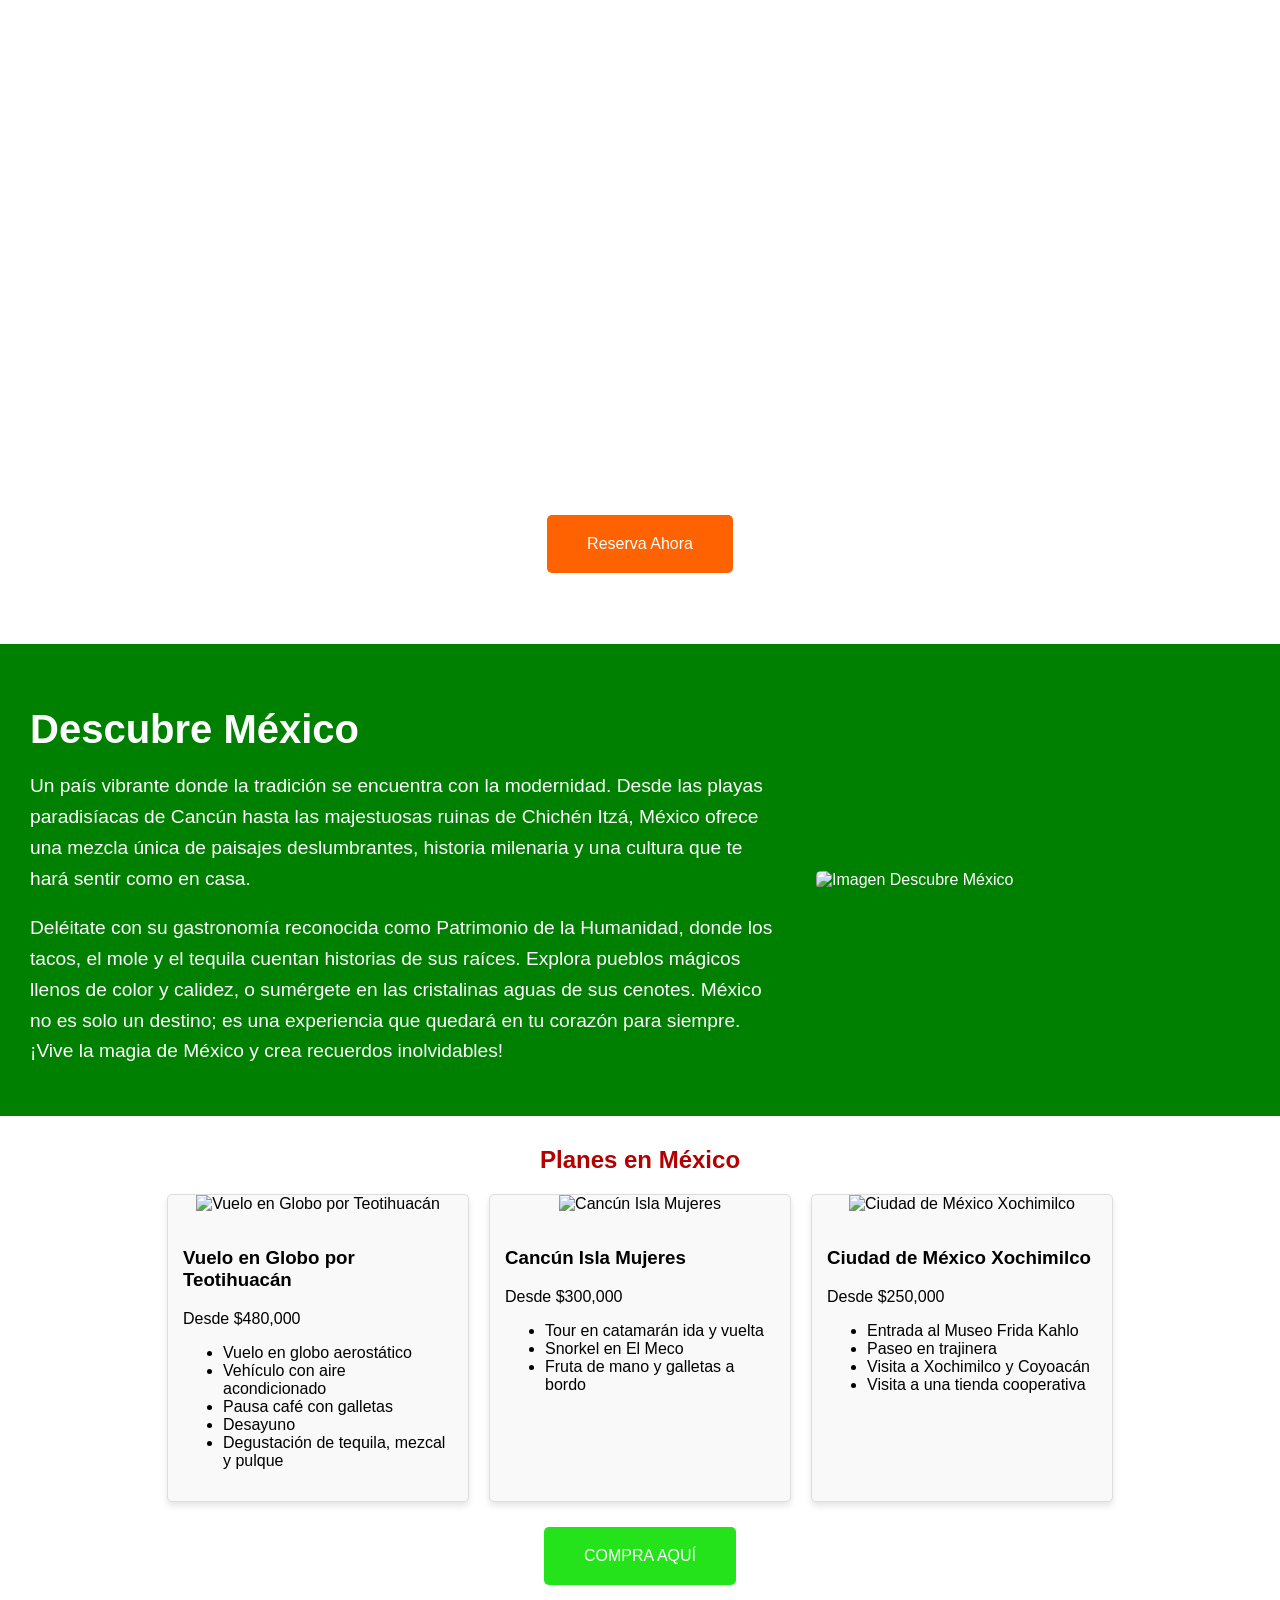
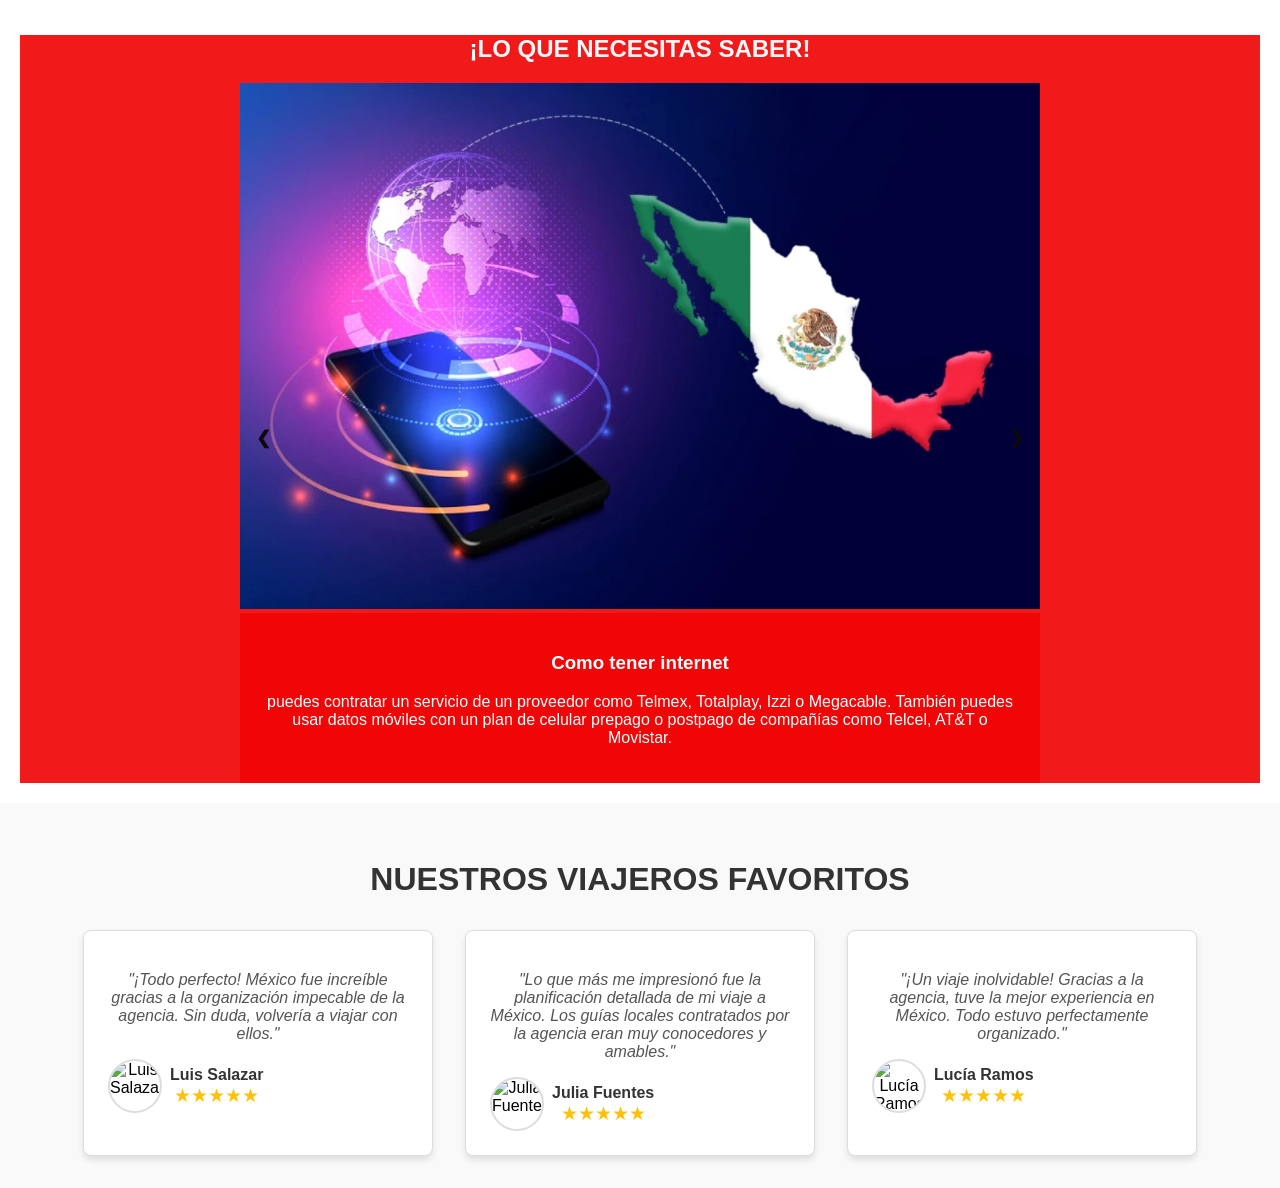
==== commit a6d99829: "imagendereseñas" ====
--- a/HTML.html
+++ b/HTML.html
@@ -51,6 +51,18 @@
                         <li>Pausa café con galletas</li>
                         <li>Desayuno</li>
                         <li>Degustación de tequila, mezcal y pulque</li>
+                    </ul>
+                </div>
+            </div>
+            <div class="plan">
+                <img src="https://thecancunsun.com/wp-content/uploads/2022/09/Isla-Mujeres-Voted-Best-Island-Destination-In-Mexico-This-Year-2.jpg" alt="Cancún Isla Mujeres">
+                <div class="plan-content">
+                    <h3>Cancún Isla Mujeres</h3>
+                    <p class="price">Desde $300,000</p>
+                    <ul>
+                        <li>Tour en catamarán ida y vuelta</li>
+                        <li>Snorkel en El Meco</li>
+                        <li>Fruta de mano y galletas a bordo</li>
                     </ul>
                 </div>
             </div>
@@ -123,7 +135,7 @@
             <div class="testimonial">
                 <p>"¡Todo perfecto! México fue increíble gracias a la organización impecable de la agencia. Sin duda, volvería a viajar con ellos."</p>
                 <div class="author">
-                    <img src="ruta-a-la-foto-de-luis.jpg" alt="Luis Salazar">
+                    <img src="https://www.ieie.eu/wp-content/uploads/2021/08/ser-un-profesional-exitoso-ieie-800x486.jpg" alt="Luis Salazar">
                     <div>
                         <span>Luis Salazar</span>
                         <div class="stars">★★★★★</div>
@@ -133,7 +145,7 @@
             <div class="testimonial">
                 <p>"Lo que más me impresionó fue la planificación detallada de mi viaje a México. Los guías locales contratados por la agencia eran muy conocedores y amables."</p>
                 <div class="author">
-                    <img src="ruta-a-la-foto-de-julia.jpg" alt="Julia Fuentes">
+                    <img src="https://1.bp.blogspot.com/-_CwB8CKMc1I/U7_zW719MjI/AAAAAAAAP6Y/JCsdIJnyk1Q/s400/Lindas+gringas.jpg" alt="Julia Fuentes">
                     <div>
                         <span>Julia Fuentes</span>
                         <div class="stars">★★★★★</div>
@@ -143,7 +155,7 @@
             <div class="testimonial">
                 <p>"¡Un viaje inolvidable! Gracias a la agencia, tuve la mejor experiencia en México. Todo estuvo perfectamente organizado."</p>
                 <div class="author">
-                    <img src="ruta-a-la-foto-de-lucia.jpg" alt="Lucía Ramos">
+                    <img src="https://uploads-ssl.webflow.com/632a406bba53c60f9ca58a26/63c6ce721d927f1f4b3b843c_1x1%20Banner%20-%206%20tips%20para%20tus%20fotos%20de%20marca%20personal.jpg" alt="Lucía Ramos">
                     <div>
                         <span>Lucía Ramos</span>
                         <div class="stars">★★★★★</div>
@@ -154,5 +166,3 @@
     </section>
 </body>
 </html>
-
-
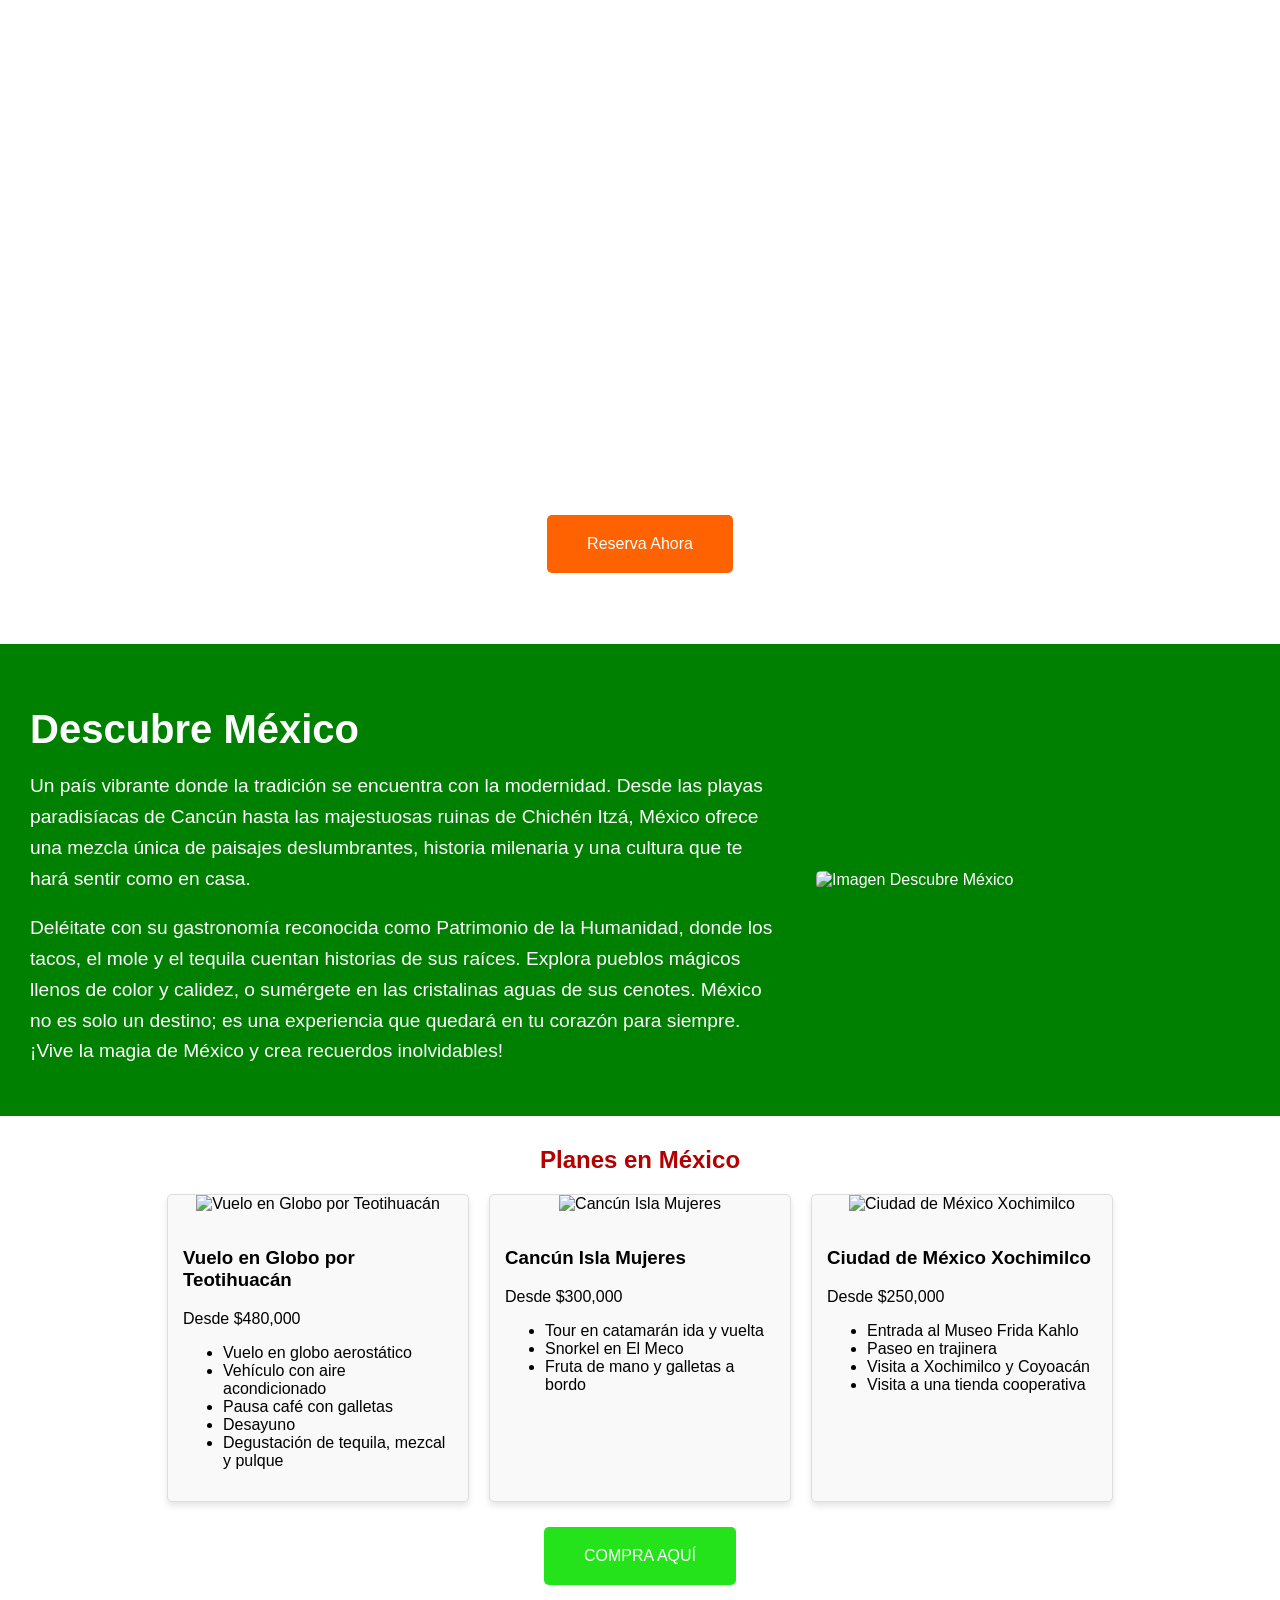
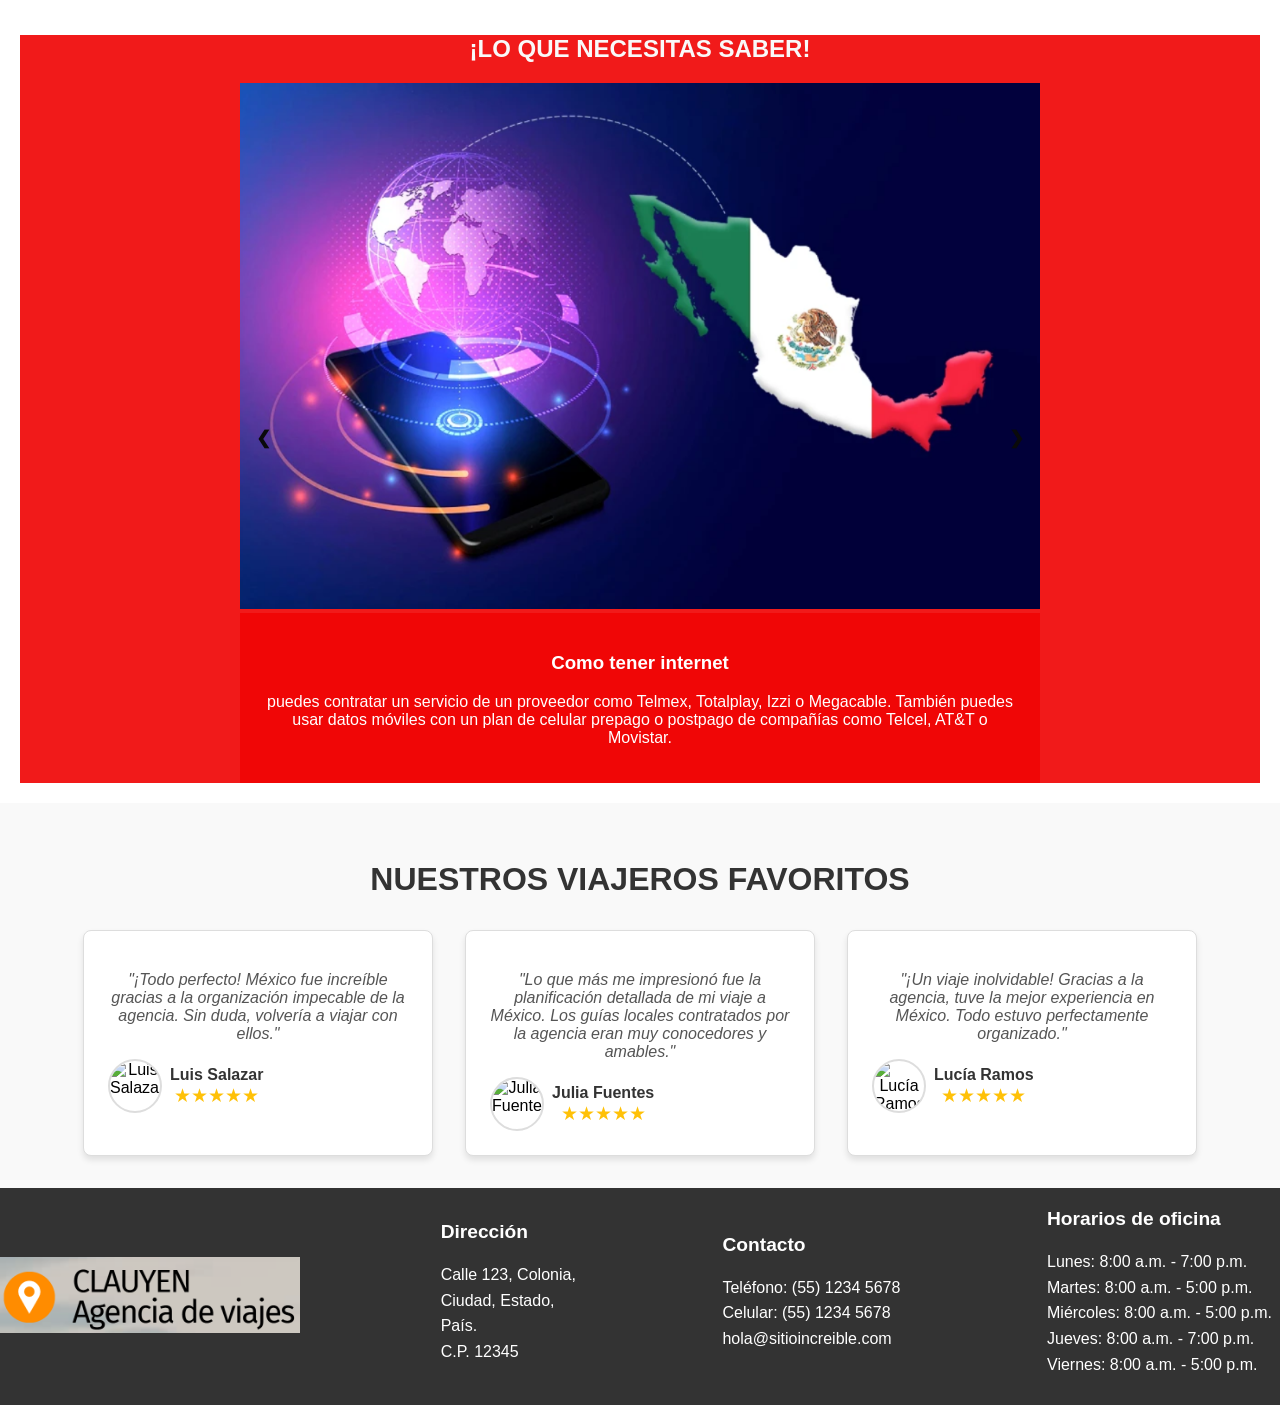
==== commit 9add1fde: "footer" ====
--- a/HTML.html
+++ b/HTML.html
@@ -164,5 +164,32 @@
             </div>
         </div>
     </section>
+
+<!-- Footer --> 
+ <footer class="footer"> 
+    <div class="container"> 
+        <div class="footer-logo"> 
+            <img src="logo agencia.png" alt="Logo de la Agencia de Viajes">
+        </div>
+        <div class="footer-section">
+            <h3>Dirección</h3> 
+            <p>Calle 123, Colonia,<br> Ciudad, Estado,<br> País.<br> C.P. 12345</p> 
+        </div> 
+        <div class="footer-section"> 
+            <h3>Contacto</h3> 
+            <p>Teléfono: (55) 1234 5678<br> Celular: (55) 1234 5678<br> hola@sitioincreible.com</p> 
+        </div> 
+        <div class="footer-section"> 
+            <h3>Horarios de oficina</h3> 
+            <p> 
+                Lunes: 8:00 a.m. - 7:00 p.m.<br> 
+                Martes: 8:00 a.m. - 5:00 p.m.<br> 
+                Miércoles: 8:00 a.m. - 5:00 p.m.<br> 
+                Jueves: 8:00 a.m. - 7:00 p.m.<br> 
+                Viernes: 8:00 a.m. - 5:00 p.m. 
+            </p> 
+        </div>
+    </div>
+ </footer>
 </body>
 </html>
--- a/Style.css
+++ b/Style.css
@@ -243,4 +243,36 @@
     .stars {
         color: #ffc107;
         font-size: 1.2em;
-    }+    }
+
+/* Footer */ 
+.footer { 
+    background-color: #333; 
+    color: white; 
+    padding: 20px 0; 
+} 
+.footer .container { 
+    display: flex; 
+    justify-content: space-between; /* Cambiado para espacio entre elementos */ 
+    align-items: center; /* Alinea verticalmente los elementos */ 
+    text-align: left; 
+} 
+.footer-logo { 
+    margin-right: 2px; /* Espacio entre el logo y el primer bloque de información */ 
+} 
+.footer-logo img { 
+    width: 300px; /* Ajusta el tamaño según tu diseño */ 
+    height: auto; 
+} 
+.footer-section { 
+    max-width: 300px; 
+} 
+.footer-section h3 { 
+    margin-top: 0; 
+    font-size: 1.2em; 
+} 
+.footer-section p { 
+    margin: 0.5em 0; 
+    line-height: 1.6;
+    margin-right: 8px;
+}
